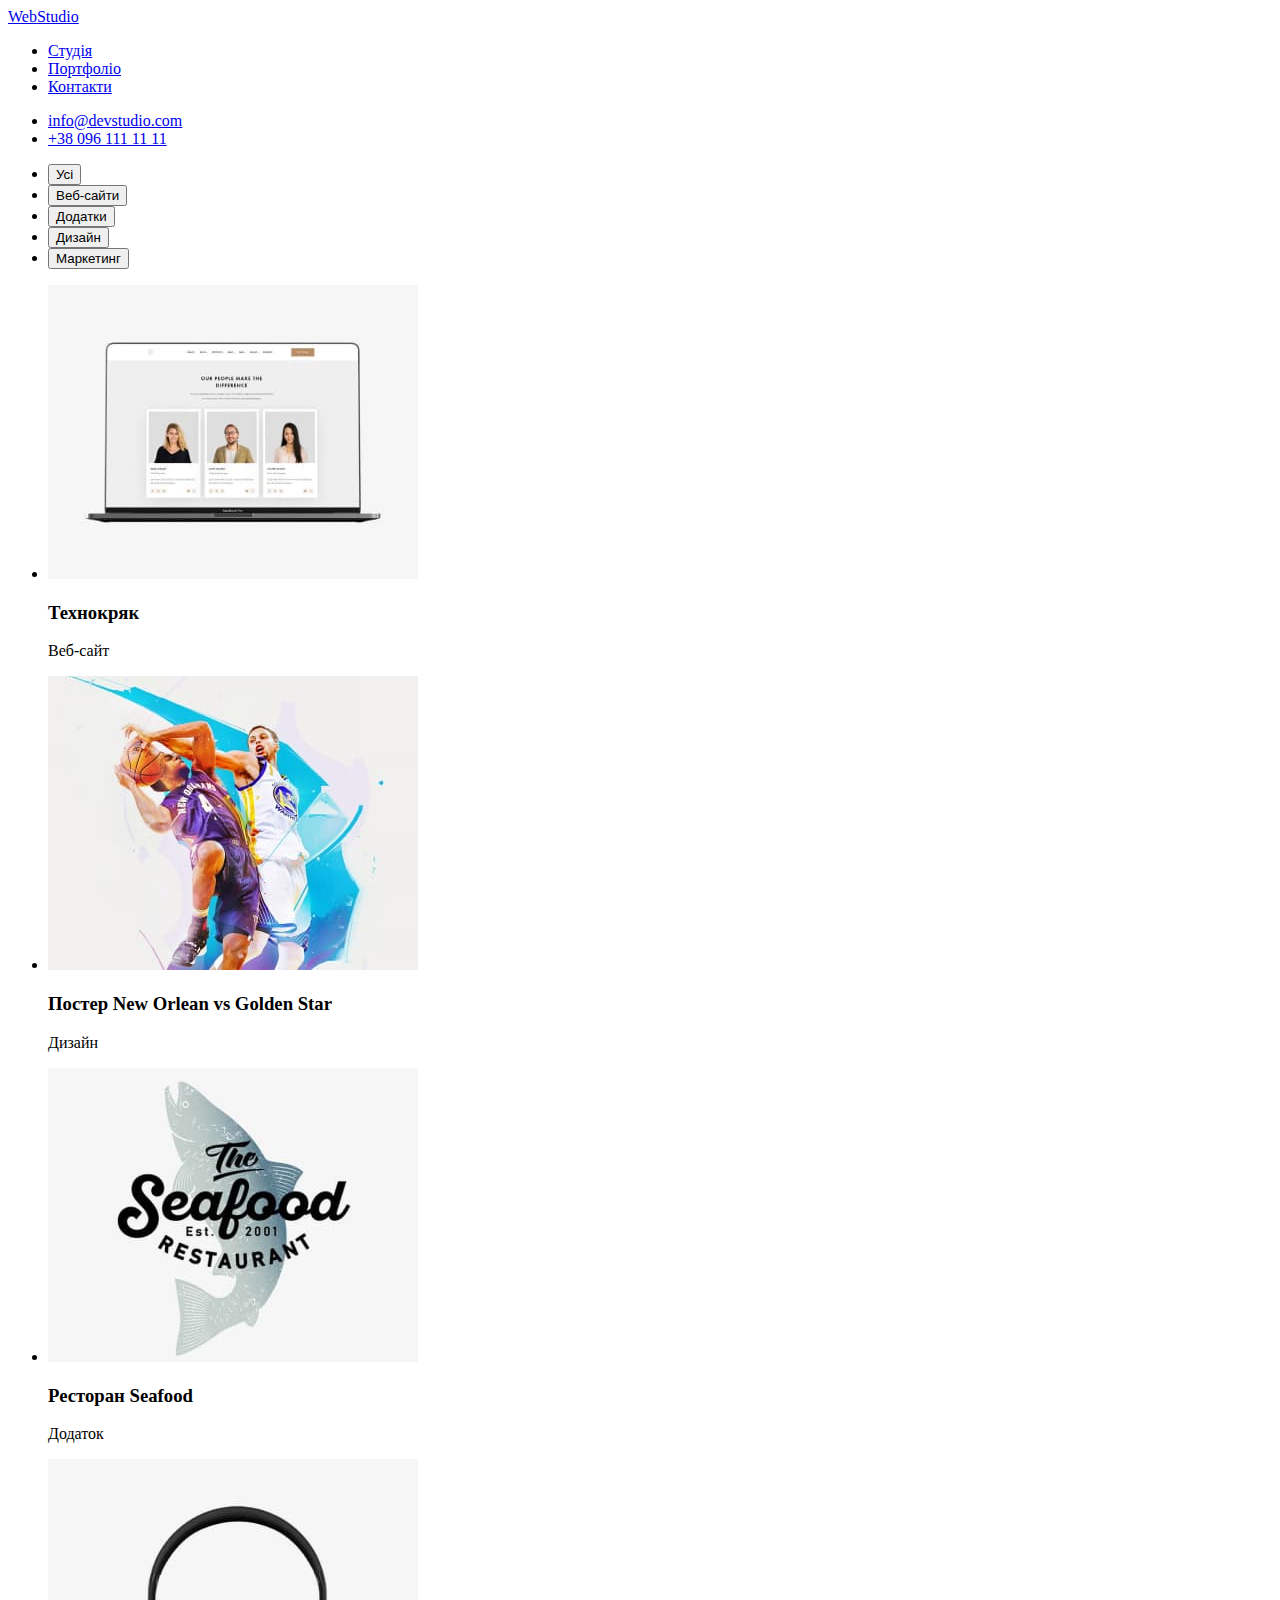
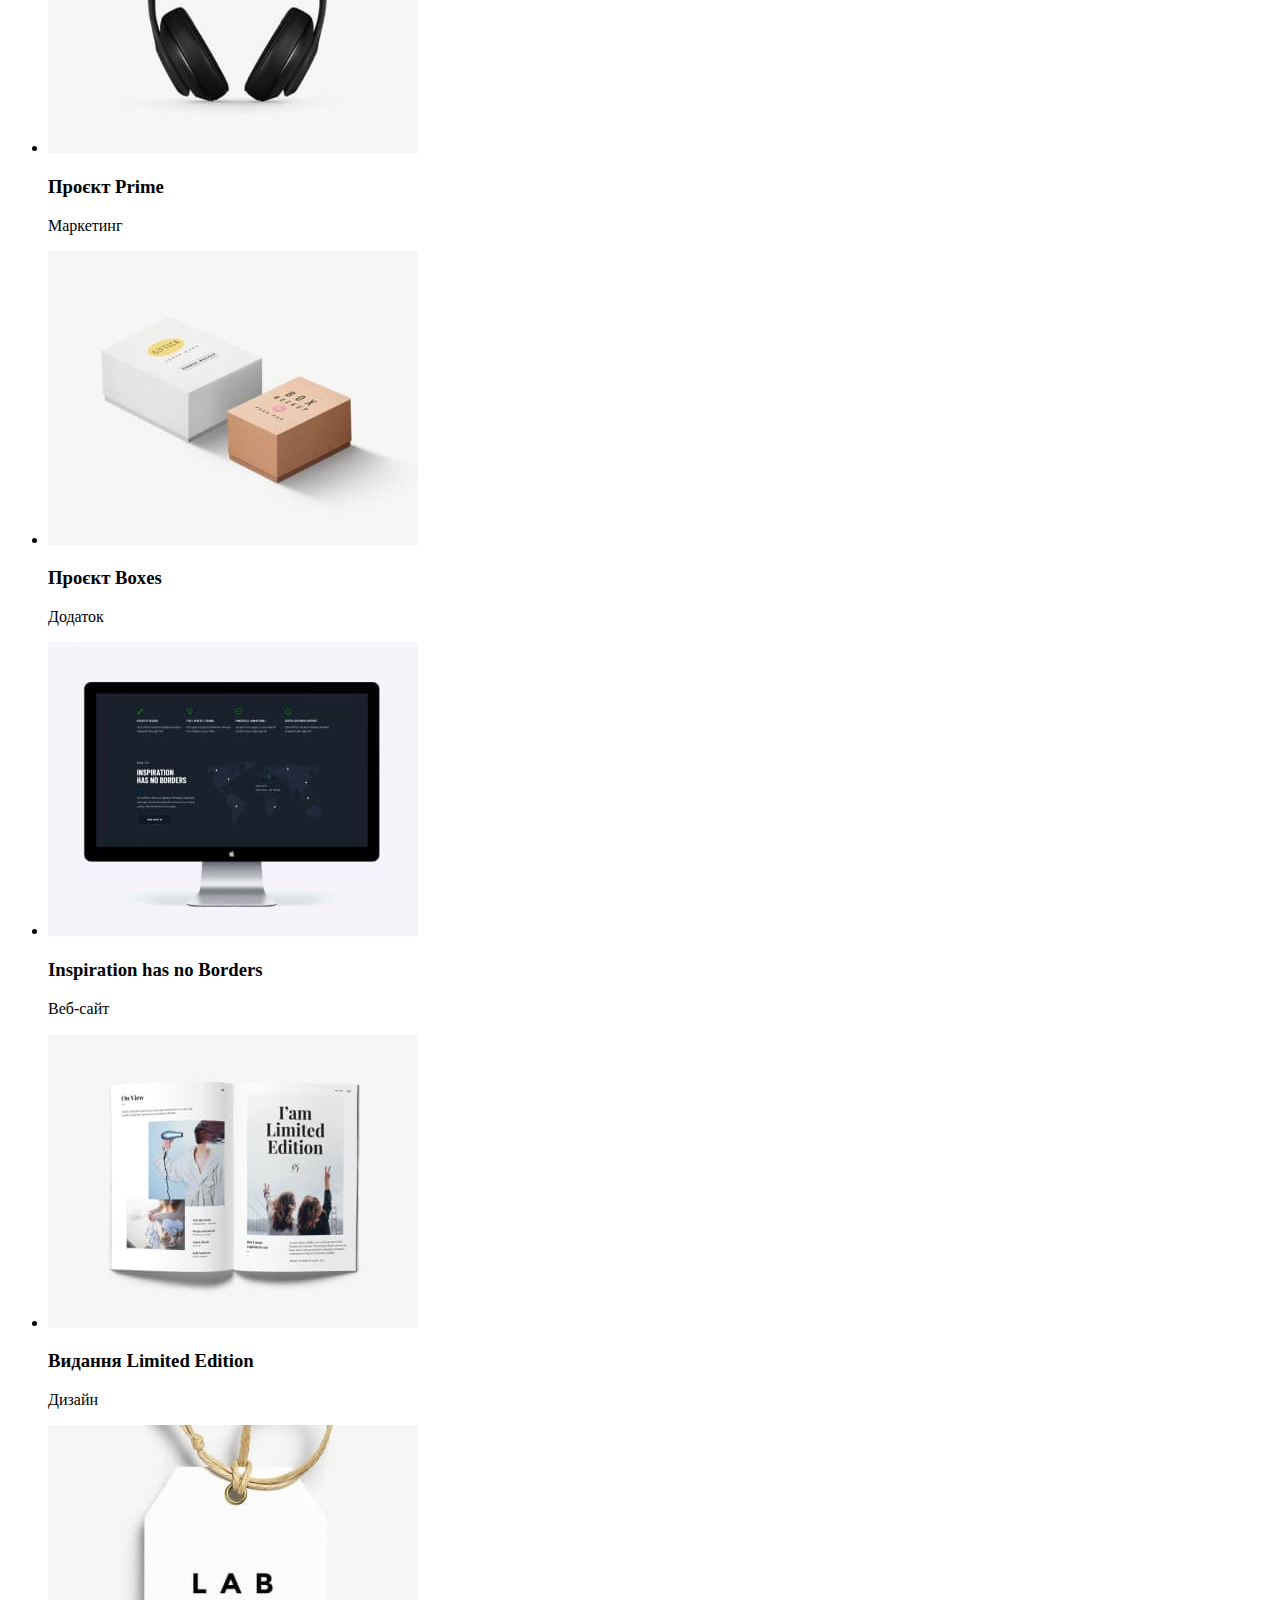
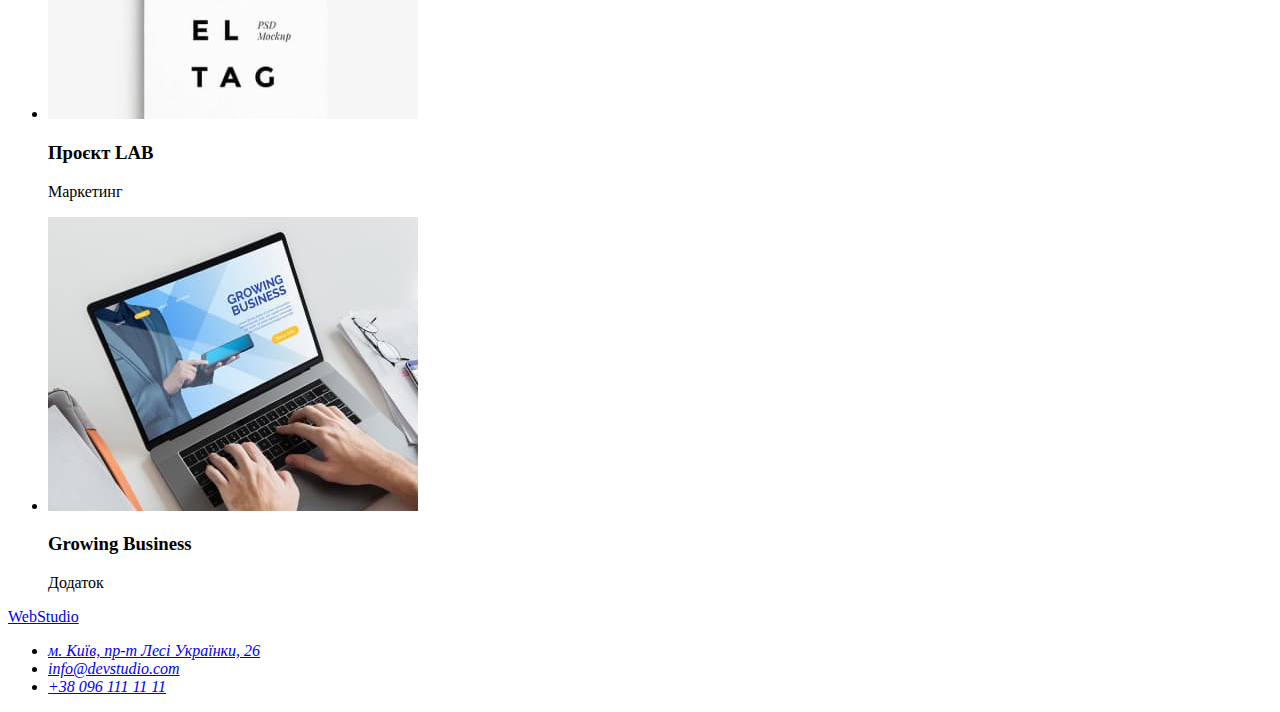
==== portfolio.html @ 660ca2f2 "добавляет фотки" ====
<!DOCTYPE html>
<html lang="uk">

<head>
    <meta charset="UTF-8">
    <meta http-equiv="X-UA-Compatible" content="IE=edge">
    <meta name="viewport" content="width=device-width, initial-scale=1.0">
    <link rel="preconnect" href="https://fonts.googleapis.com">
    <link rel="preconnect" href="https://fonts.gstatic.com" crossorigin>
    <link href="https://fonts.googleapis.com/css2?family=Raleway:wght@700&family=Roboto:wght@400;500;700;900&display=swap"
        rel="stylesheet">
    <link rel="stylesheet" href="./css/styles.css"/>
    <title>Portfolio</title>
</head>

<body>
    <!--header content-->
    <header>
        <!--Menu Nav-->
        <nav><a href="/"><span>Web</span>Studio</a>
            <ul>
                <li><a href="/index.html">Студія</a></li>
                <li><a href="/portfolio.html">Портфоліо</a></li>
                <li><a href="#">Контакти</a></li>
            </ul>
        </nav>
        <!--contacts-->
        <ul>
            <li><a href="mailto:info@devstudio.com">info@devstudio.com</a></li>
            <li><a href="tel:+380961111111">+38 096 111 11 11</a></li>
        </ul>
    </header>
    <!--Main content-->
    <main>
        <section>
         <!-- filters -->
            <ul> 
            <li><button type="button">Усі</button></li>
            <li><button type="button">Веб-сайти</button></li>
            <li><button type="button">Додатки</button></li>
            <li><button type="button">Дизайн</button></li>
            <li><button type="button">Маркетинг</button></li>
            </ul>
            <!-- projects -->
            <ul>
            <li><img src="images/laptop.jpg" alt="ноутбук">
                <h3>Технокряк</h3><p>Веб-сайт</p></li>
            <li><img src="images/basketball.jpg" alt="два гравці у баскетбол">
                <h3>Постер New Orlean vs Golden Star</h3><p>Дизайн</p></li>
            <li><img src="images/seafood.jpg" alt="логотип ресторану">
                <h3>Ресторан Seafood</h3><p>Додаток</p></li>
            <li><img src="images/headphones.jpg" alt="навушники">
                <h3>Проєкт Prime</h3><p>Маркетинг</p></li>
            <li><img src="images/boxes.jpg" alt="коробки">
                <h3>Проєкт Boxes</h3><p>Додаток</p></li>
            <li><img src="images/monitor.jpg" alt="монитор">
                <h3>Inspiration has no Borders</h3><p>Веб-сайт</p></li>
            <li><img src="images/magazine.jpg" alt="журнал">
                <h3>Видання Limited Edition</h3><p>Дизайн</p></li>
            <li><img src="images/label.jpg" alt="бирка">
                <h3>Проєкт LAB</h3><p>Маркетинг</p></li>
            <li><img src="images/growing.jpg" alt="бізнес вебсайт на ноутбуці">
                <h3>Growing Business</h3><p>Додаток</p></li>
            </ul>
        </section>
    </main>
    <!--footer content-->
    <footer>
        <a href="/"><span>Web</span>Studio</a>
        <address>
            <ul>
                <li><a href="https://goo.gl/maps/6mGHrerU6tKRUQ8K8" target="_blank" rel="noopener noreferrer">м. Київ,
                        пр-т Лесі Українки, 26</a></li>
                <li><a href="mailto:info@devstudio.com">info@devstudio.com</a></li>
                <li><a href="tel:+380961111111">+38 096 111 11 11</a></li>
            </ul>
        </address>
    </footer>
    </body>
    
    </html>
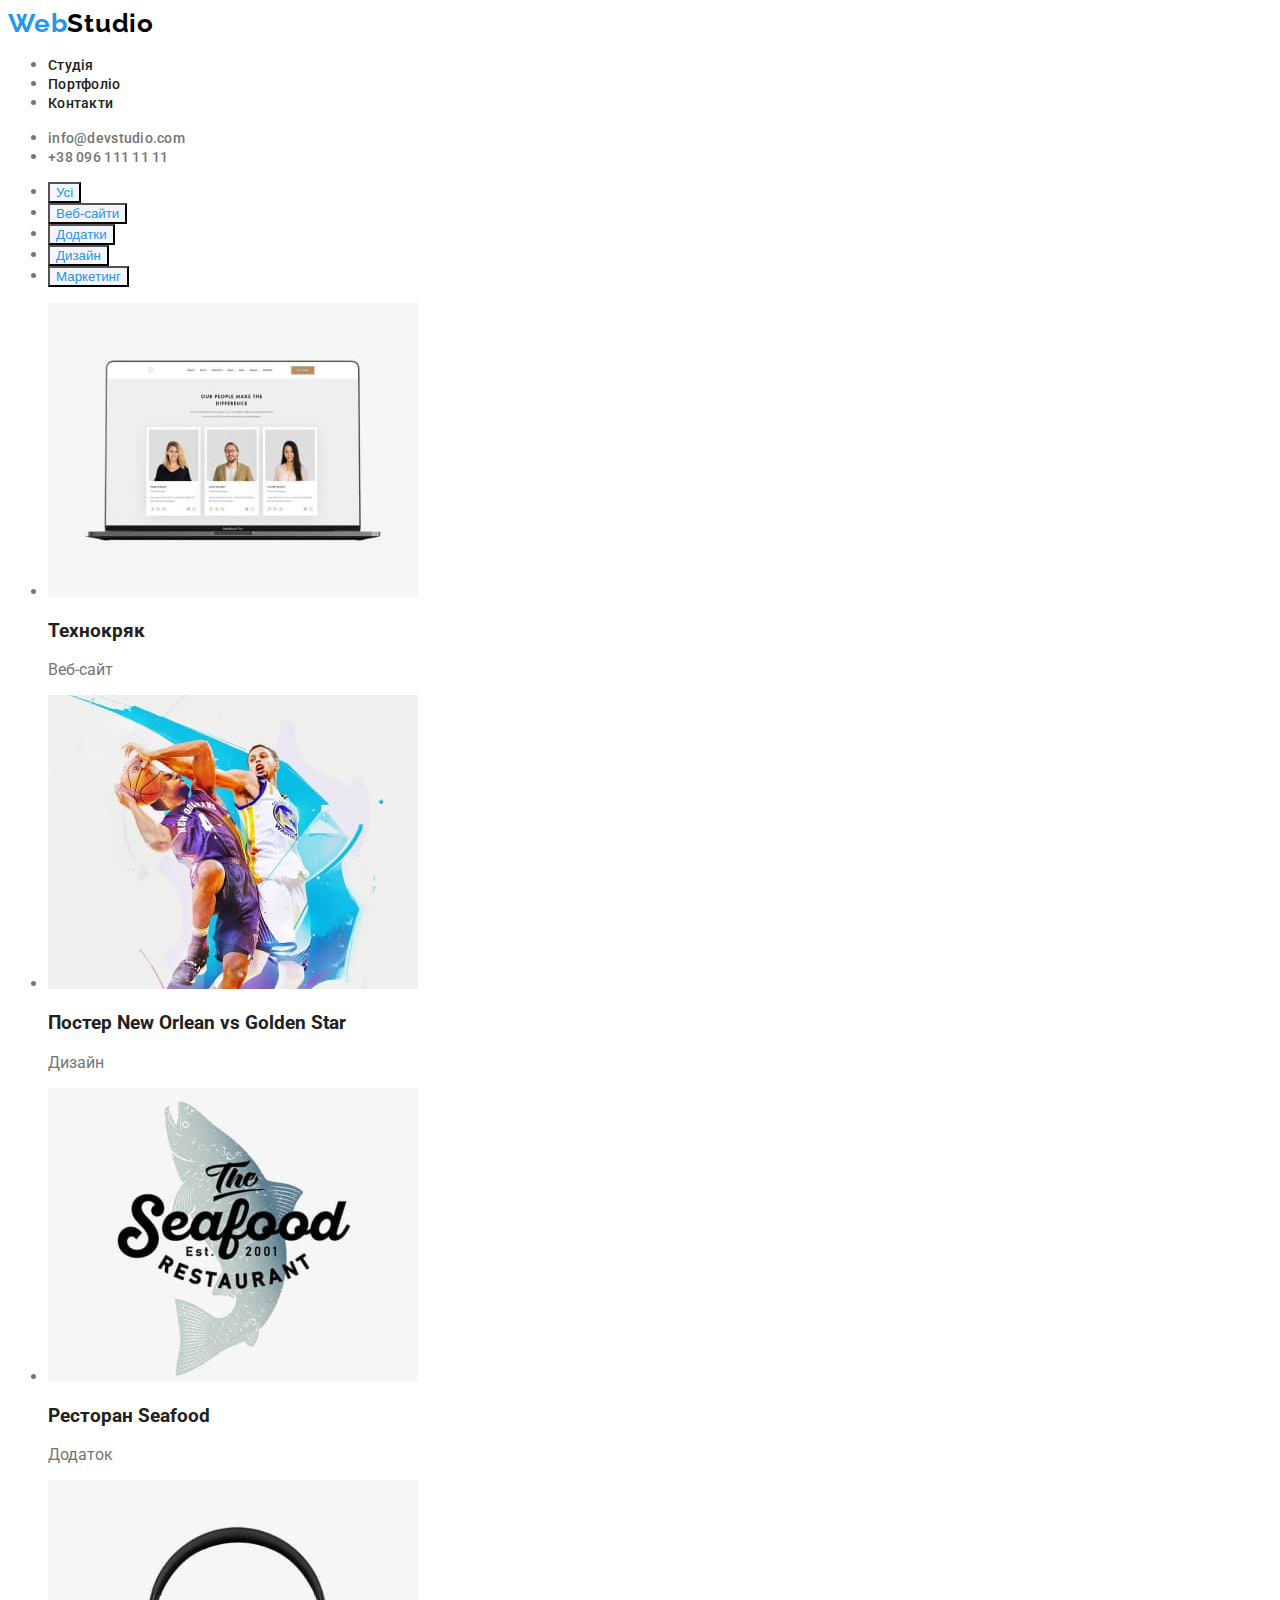
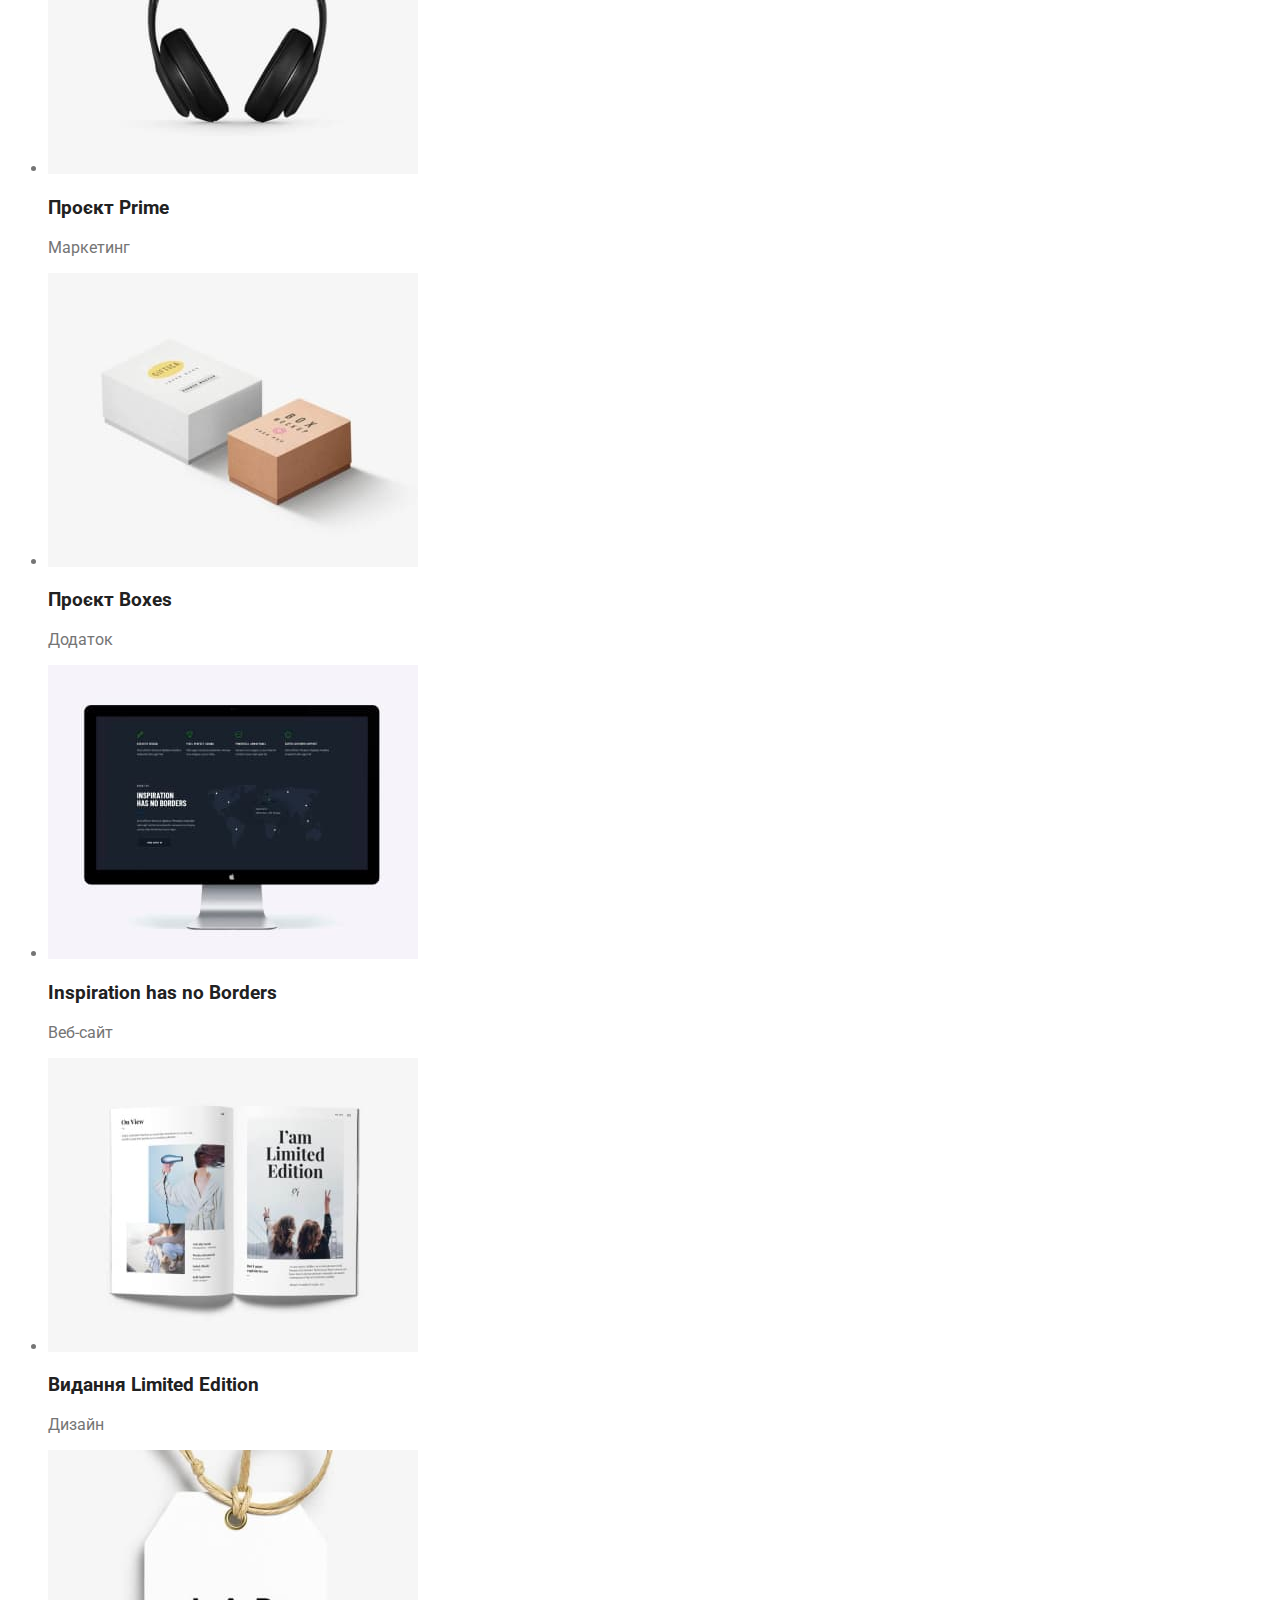
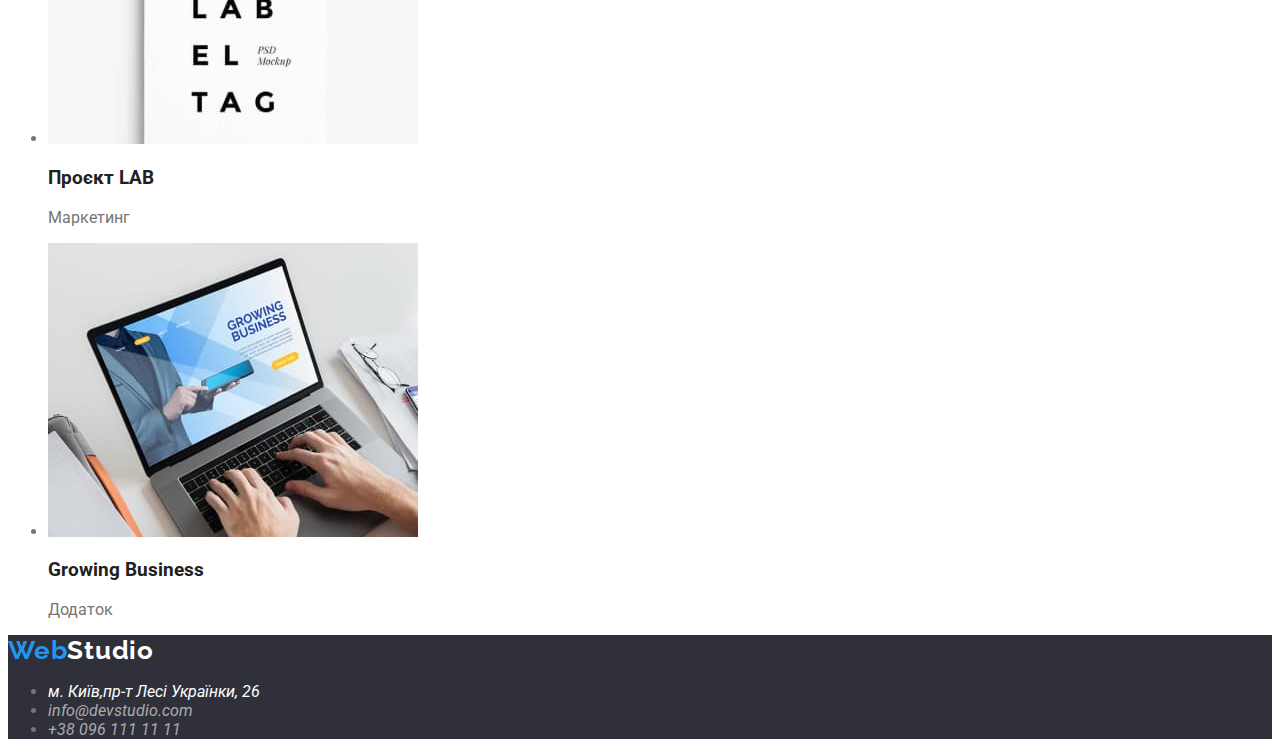
==== commit f00263f8: "дополняет css" ====
--- a/portfolio.html
+++ b/portfolio.html
@@ -5,74 +5,89 @@
     <meta charset="UTF-8">
     <meta http-equiv="X-UA-Compatible" content="IE=edge">
     <meta name="viewport" content="width=device-width, initial-scale=1.0">
+    <title>Portfolio</title>
     <link rel="preconnect" href="https://fonts.googleapis.com">
     <link rel="preconnect" href="https://fonts.gstatic.com" crossorigin>
     <link href="https://fonts.googleapis.com/css2?family=Raleway:wght@700&family=Roboto:wght@400;500;700;900&display=swap"
         rel="stylesheet">
     <link rel="stylesheet" href="./css/styles.css"/>
-    <title>Portfolio</title>
 </head>
 
 <body>
     <!--header content-->
-    <header>
+    <header class="header-content">
         <!--Menu Nav-->
-        <nav><a href="/"><span>Web</span>Studio</a>
-            <ul>
-                <li><a href="/index.html">Студія</a></li>
-                <li><a href="/portfolio.html">Портфоліо</a></li>
-                <li><a href="#">Контакти</a></li>
+        <nav class="header-nav">
+            <a href="/" class="logo link">Web<span class="header-studio">Studio</span></a>
+            <ul class="-header-asite">
+                <li><a href="/index.html" class="header-asite link">Студія</a></li>
+                <li><a href="/portfolio.html" class="header-asite link">Портфоліо</a></li>
+                <li><a href="#" class="header-asite link">Контакти</a></li>
             </ul>
         </nav>
         <!--contacts-->
-        <ul>
-            <li><a href="mailto:info@devstudio.com">info@devstudio.com</a></li>
-            <li><a href="tel:+380961111111">+38 096 111 11 11</a></li>
+        <ul class="header-contacts">
+            <li><a href="mailto:info@devstudio.com" class="header-contact link">info@devstudio.com</a></li>
+            <li><a href="tel:+380961111111" class="header-contact link">+38 096 111 11 11</a></li>
         </ul>
     </header>
-    <!--Main content-->
-    <main>
-        <section>
-         <!-- filters -->
-            <ul> 
-            <li><button type="button">Усі</button></li>
-            <li><button type="button">Веб-сайти</button></li>
-            <li><button type="button">Додатки</button></li>
-            <li><button type="button">Дизайн</button></li>
-            <li><button type="button">Маркетинг</button></li>
-            </ul>
+    
+    <main >
+        <!--Main content-->
+        <section class="main-content">
+            <!-- filters -->
+            <section class="section-button" >
+                <ul class="items-button">
+                  <li><button type="button" class="button primary">Усі</button></li>
+                  <li><button type="button" class="button primary">Веб-сайти</button></li>
+                  <li><button type="button" class="button primary">Додатки</button></li>
+                  <li><button type="button" class="button primary">Дизайн</button></li>
+                  <li><button type="button" class="button primary">Маркетинг</button></li>
+                </ul>
+            </section>        
             <!-- projects -->
-            <ul>
-            <li><img src="images/laptop.jpg" alt="ноутбук">
-                <h3>Технокряк</h3><p>Веб-сайт</p></li>
-            <li><img src="images/basketball.jpg" alt="два гравці у баскетбол">
-                <h3>Постер New Orlean vs Golden Star</h3><p>Дизайн</p></li>
-            <li><img src="images/seafood.jpg" alt="логотип ресторану">
-                <h3>Ресторан Seafood</h3><p>Додаток</p></li>
-            <li><img src="images/headphones.jpg" alt="навушники">
-                <h3>Проєкт Prime</h3><p>Маркетинг</p></li>
-            <li><img src="images/boxes.jpg" alt="коробки">
-                <h3>Проєкт Boxes</h3><p>Додаток</p></li>
-            <li><img src="images/monitor.jpg" alt="монитор">
-                <h3>Inspiration has no Borders</h3><p>Веб-сайт</p></li>
-            <li><img src="images/magazine.jpg" alt="журнал">
-                <h3>Видання Limited Edition</h3><p>Дизайн</p></li>
-            <li><img src="images/label.jpg" alt="бирка">
-                <h3>Проєкт LAB</h3><p>Маркетинг</p></li>
-            <li><img src="images/growing.jpg" alt="бізнес вебсайт на ноутбуці">
-                <h3>Growing Business</h3><p>Додаток</p></li>
+            <ul class="projects-list">
+            <li><img src="images/laptop.jpg" alt="ноутбук" width="370">
+                <h3 class="title">Технокряк</h3>
+                <p>Веб-сайт</p></li>
+            <li><img src="images/basketball.jpg" alt="два гравці у баскетбол" width="370">
+                <h3 class="title">Постер New Orlean vs Golden Star</h3>
+                <p>Дизайн</p></li>
+            <li><img src="images/seafood.jpg" alt="логотип ресторану" width="370">
+                <h3 class="title">Ресторан Seafood</h3>
+                <p>Додаток</p></li>
+            <li><img src="images/headphones.jpg" alt="навушники" width="370">
+                <h3 class="title">Проєкт Prime</h3>
+                <p>Маркетинг</p></li>
+            <li><img src="images/boxes.jpg" alt="коробки" width="370">
+                <h3 class="title">Проєкт Boxes</h3>
+                <p>Додаток</p></li>
+            <li><img src="images/monitor.jpg" alt="монитор" width="370">
+                <h3 class="title">Inspiration has no Borders</h3>
+                <p>Веб-сайт</p></li>
+            <li><img src="images/magazine.jpg" alt="журнал" width="370">
+                <h3 class="title">Видання Limited Edition</h3>
+                <p>Дизайн</p></li>
+            <li><img src="images/label.jpg" alt="бирка" width="370" >
+                <h3 class="title">Проєкт LAB</h3>
+                <p>Маркетинг</p></li>
+            <li><img src="images/growing.jpg" alt="бізнес вебсайт на ноутбуці" width="370">
+                <h3 class="title">Growing Business</h3>
+                <p>Додаток</p>
+            </li>
             </ul>
         </section>
     </main>
     <!--footer content-->
-    <footer>
-        <a href="/"><span>Web</span>Studio</a>
+    <footer class="page-footer">
+        <a href="/" class="logo link">Web<span class="footer-studio">Studio</span></a>
         <address>
-            <ul>
-                <li><a href="https://goo.gl/maps/6mGHrerU6tKRUQ8K8" target="_blank" rel="noopener noreferrer">м. Київ,
-                        пр-т Лесі Українки, 26</a></li>
-                <li><a href="mailto:info@devstudio.com">info@devstudio.com</a></li>
-                <li><a href="tel:+380961111111">+38 096 111 11 11</a></li>
+            <ul class="footer-contacts">
+                <li><a href="https://goo.gl/maps/6mGHrerU6tKRUQ8K8" target="_blank" rel="noopener noreferrer"
+                        class="footer-content link">
+                        м. Київ,пр-т Лесі Українки, 26</a></li>
+                <li><a href="mailto:info@devstudio.com" class="footer-contact link">info@devstudio.com</a></li>
+                <li><a href="tel:+380961111111" class="footer-contact link">+38 096 111 11 11</a></li>
             </ul>
         </address>
     </footer>
--- a/css/styles.css
+++ b/css/styles.css
@@ -0,0 +1,86 @@
+:root{--primary-background-color:#FFFFFF ;
+    --content-background-color: #2F303A;
+    --team-background-color:#F5F4FA;
+    --primary-text-color:#757575;
+    --logo-color:#2196F3;
+    --header-logo-color:#000000;
+    --title-text-color: #212121;
+    --acent-color:#2196F3;
+    --hero-headline-color:#ffffff;
+    --footer-contact:rgba(255, 255, 255, 0.6);
+    --content-background-color:#2F303A;
+}
+body{font-family: 'Roboto','Raleway', sans-serif;
+ background:var(--primary-background-color) ;color: var(--primary-text-color); }
+/* header */
+.link{text-decoration: none;}
+.header-content{background: var(--primary-background-color);}
+/* ul{list-style: none;} */
+/* logo */
+.logo{font-family: 'Raleway';
+    
+    font-weight: 700;
+    font-size: 26px;
+    line-height: 31px;
+    letter-spacing: 0.03em; color:var(--logo-color);}
+.header-studio{color:var(--header-logo-color);}
+/* menu nav */
+.header-asite{
+font-weight: 500;
+font-size: 14px;
+line-height: 16px;
+letter-spacing: 0.02em; color: var(--title-text-color) ;} 
+.header-asite:hover,.asite-link:focus {color:var(--acent-color);}
+
+/* header contacts */
+.header-contact {
+    font-weight: 500;
+    font-size: 14px;
+    line-height: 16px;
+    letter-spacing: 0.02em; color: var(--primary-text-color);}
+.header-contact:hover,.header-contact:focus{color:var(--acent-color);}
+/* hero content */
+.hero-content{ 
+    background: var(--content-background-color);}
+.hero-headline{
+    color:var(--hero-headline-color) ;}
+.hero-button{cursor: pointer;}
+/* main content */
+.peculiarities{--peculiarities-color:rgba(0, 0, 0, 0);
+     color:var(--peculiarities-color);}
+.section-items .title{
+    font-weight: 700;
+    font-size: 14px;
+    line-height: 16px; color:var(--title-text-color);}
+/* work */
+.section-headline{
+    font-weight: 700;
+    font-size: 36px;
+    line-height: 42px;
+    color:var(--title-text-color);}
+/* team */
+.section-team{background: var(--team-background-color);}
+.section-team .title{color: var(--title-text-color);}
+
+/* footer */
+.page-footer{background: var(--content-background-color);}
+.footer-studio{color: var(--hero-headline-color);}
+
+.footer-content{color: var(--hero-headline-color);}
+.footer-content:hover,
+.footer-content:focus{color: var(--acent-color);}
+
+.footer-contact{color: var(--footer-contact);}
+.footer-contact:hover,
+.footer-contact:focus {color: var(--acent-color);}
+/* projects */
+.projects-list .title{color: var(--title-text-color);}
+
+/* button */
+.button{}
+
+.button.primary{background:var(--team-background-color);
+color: var(--acent-color);}
+
+.button.secondary{background: var(--acent-color);
+color: var(--hero-headline-color);}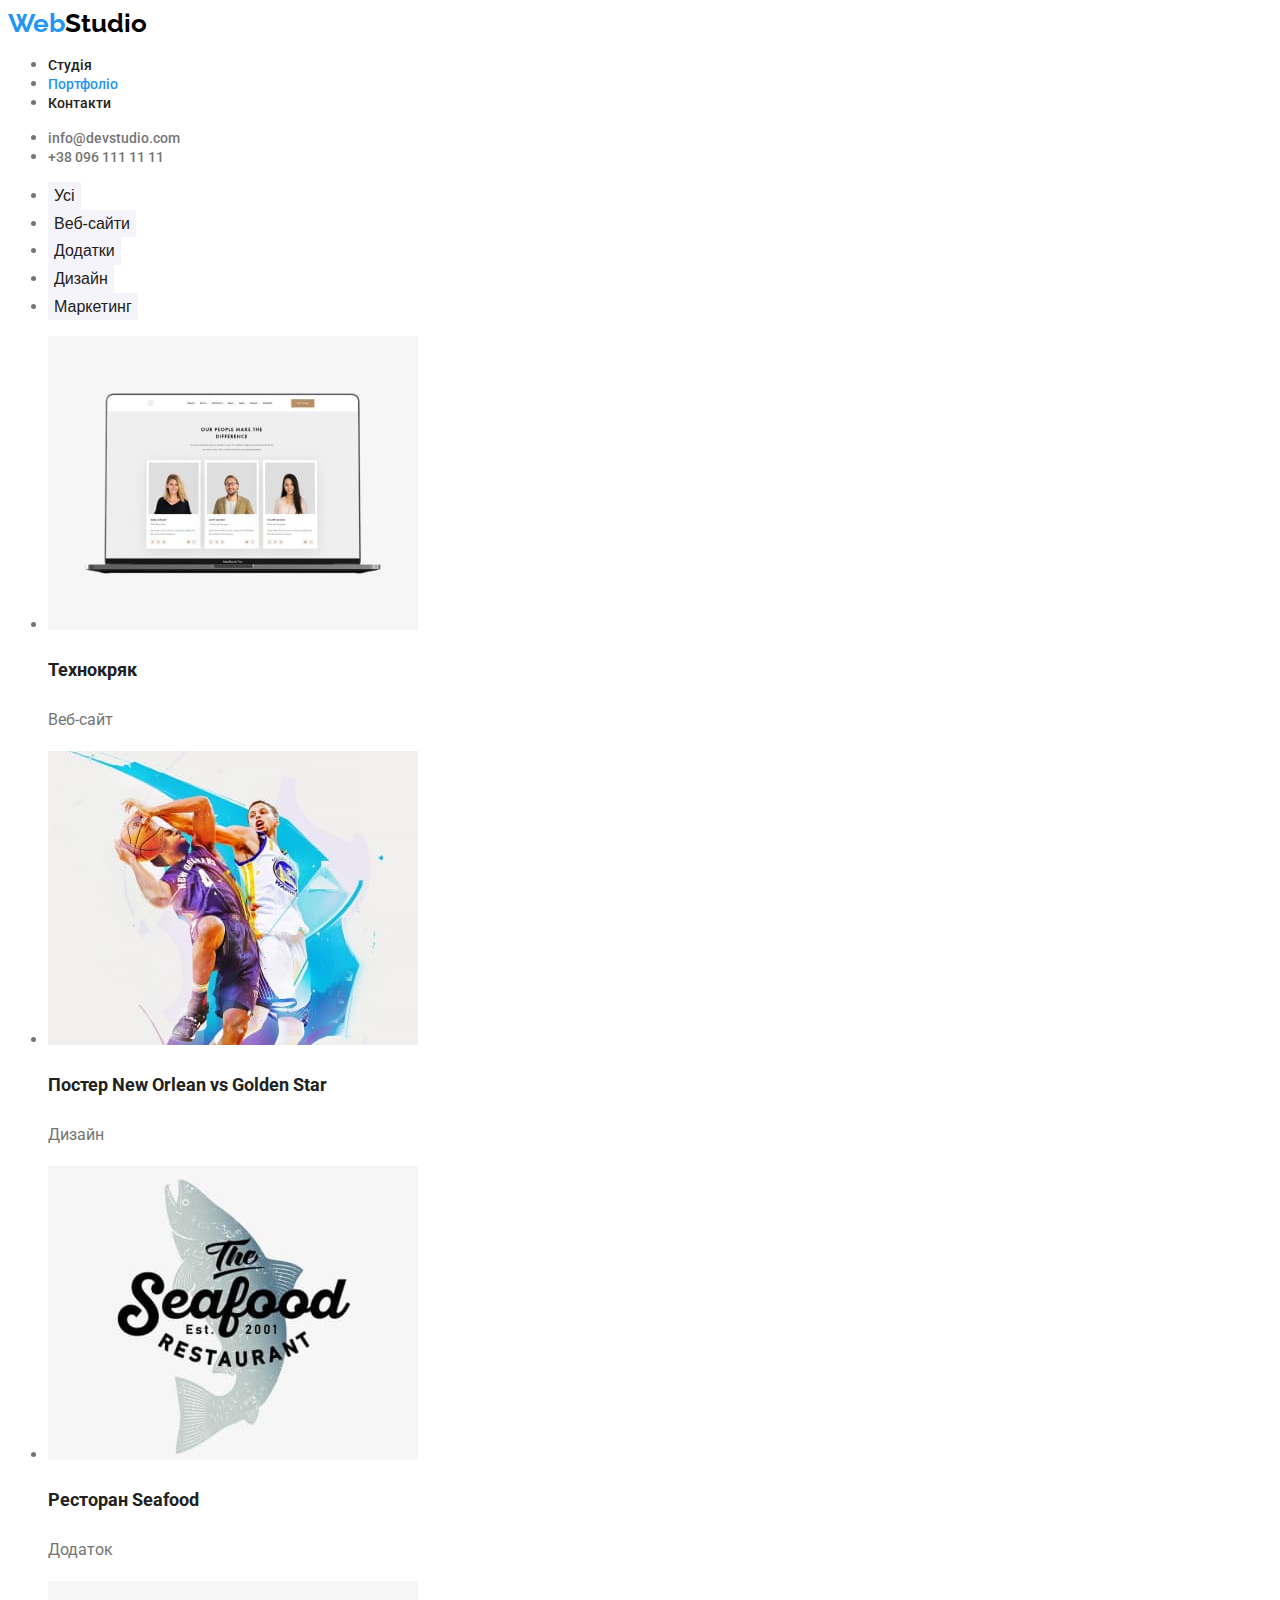
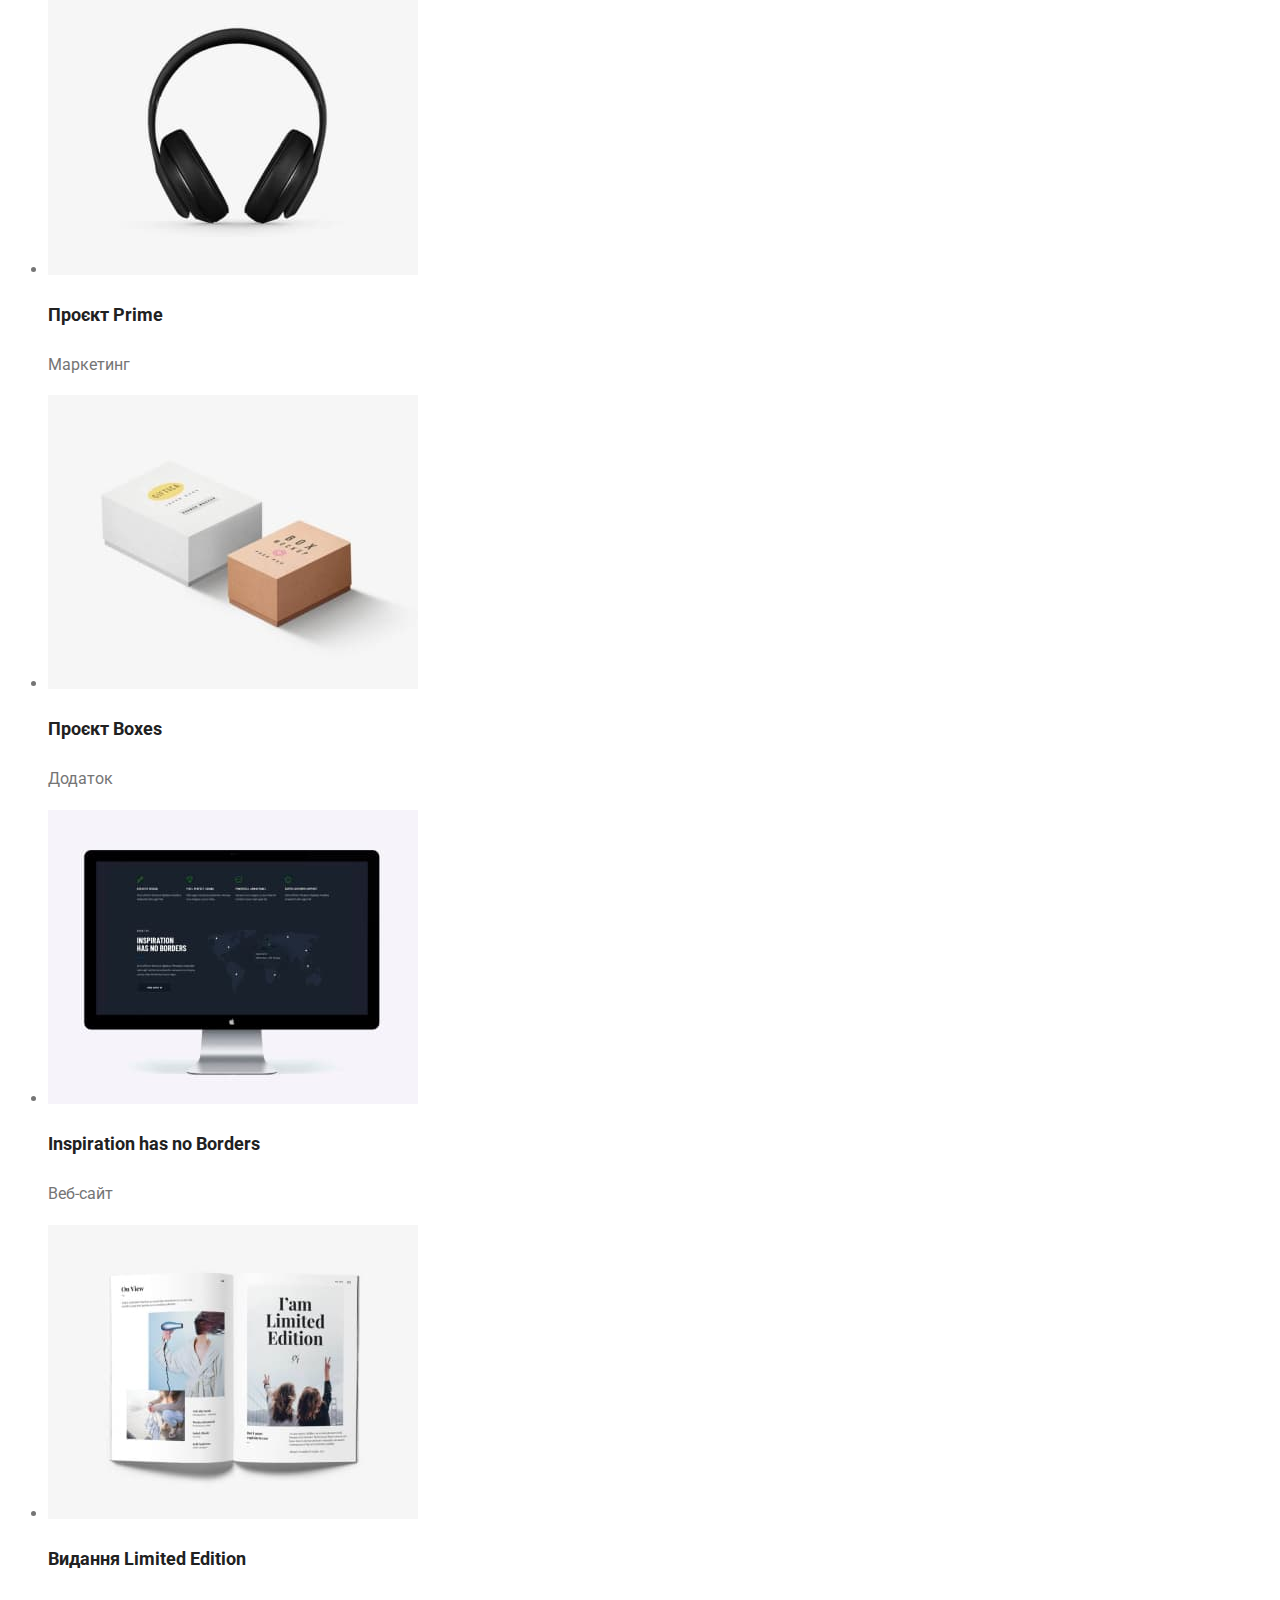
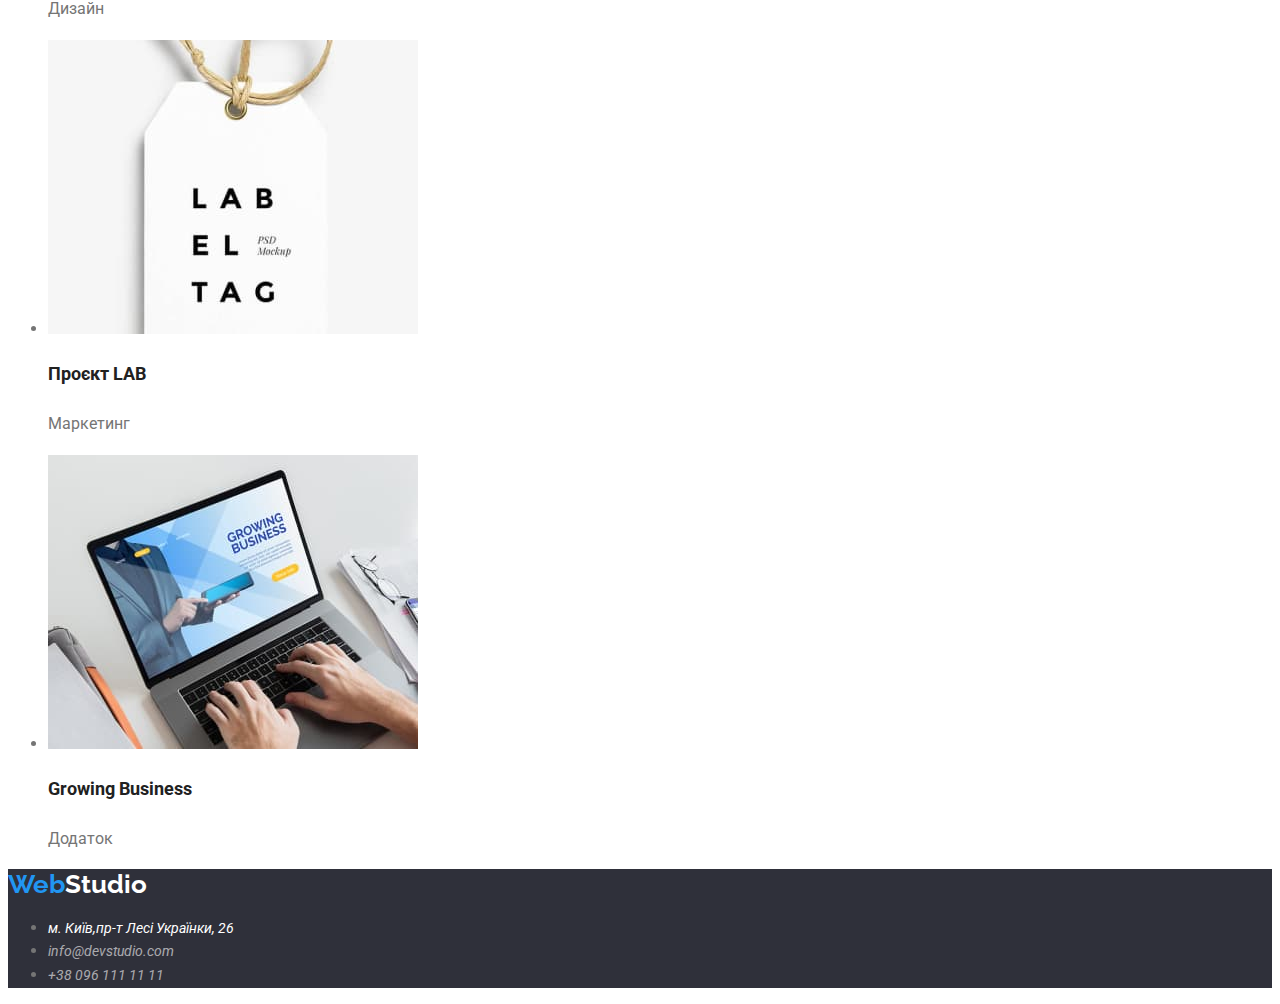
==== commit 1dc239cf: "добавил стили шрифта" ====
--- a/portfolio.html
+++ b/portfolio.html
@@ -16,14 +16,14 @@
 <body>
     <!--header content-->
     <header class="header-content">
-        <!--Menu Nav-->
         <nav class="header-nav">
             <a href="/" class="logo link">Web<span class="header-studio">Studio</span></a>
-            <ul class="-header-asite">
-                <li><a href="/index.html" class="header-asite link">Студія</a></li>
-                <li><a href="/portfolio.html" class="header-asite link">Портфоліо</a></li>
-                <li><a href="#" class="header-asite link">Контакти</a></li>
-            </ul>
+        <!--Menu Nav-->
+        <ul class="header-items">
+            <li><a href="/index.html" class="header-item  link">Студія</a></li>
+            <li><a href="/portfolio.html" class="header-item  link current">Портфоліо</a></li>
+            <li><a href="#" class="header-item  link">Контакти</a></li>
+        </ul>
         </nav>
         <!--contacts-->
         <ul class="header-contacts">
@@ -31,49 +31,48 @@
             <li><a href="tel:+380961111111" class="header-contact link">+38 096 111 11 11</a></li>
         </ul>
     </header>
-    
+    <!--Main content-->
     <main >
-        <!--Main content-->
         <section class="main-content">
             <!-- filters -->
-            <section class="section-button" >
-                <ul class="items-button">
-                  <li><button type="button" class="button primary">Усі</button></li>
-                  <li><button type="button" class="button primary">Веб-сайти</button></li>
-                  <li><button type="button" class="button primary">Додатки</button></li>
-                  <li><button type="button" class="button primary">Дизайн</button></li>
-                  <li><button type="button" class="button primary">Маркетинг</button></li>
+            <section class="section-buttons" >
+                <ul class="items-buttons">
+                  <li><button type="button" class="button secondary">Усі</button></li>
+                  <li><button type="button" class="button secondary">Веб-сайти</button></li>
+                  <li><button type="button" class="button secondary">Додатки</button></li>
+                  <li><button type="button" class="button secondary">Дизайн</button></li>
+                  <li><button type="button" class="button secondary">Маркетинг</button></li>
                 </ul>
             </section>        
             <!-- projects -->
             <ul class="projects-list">
             <li><img src="images/laptop.jpg" alt="ноутбук" width="370">
                 <h3 class="title">Технокряк</h3>
-                <p>Веб-сайт</p></li>
+                <p class="text">Веб-сайт</p></li>
             <li><img src="images/basketball.jpg" alt="два гравці у баскетбол" width="370">
                 <h3 class="title">Постер New Orlean vs Golden Star</h3>
-                <p>Дизайн</p></li>
+                <p class="text">Дизайн</p></li>
             <li><img src="images/seafood.jpg" alt="логотип ресторану" width="370">
                 <h3 class="title">Ресторан Seafood</h3>
-                <p>Додаток</p></li>
+                <p class="text">Додаток</p></li>
             <li><img src="images/headphones.jpg" alt="навушники" width="370">
                 <h3 class="title">Проєкт Prime</h3>
-                <p>Маркетинг</p></li>
+                <p class="text">Маркетинг</p></li>
             <li><img src="images/boxes.jpg" alt="коробки" width="370">
                 <h3 class="title">Проєкт Boxes</h3>
-                <p>Додаток</p></li>
+                <p class="text">Додаток</p></li>
             <li><img src="images/monitor.jpg" alt="монитор" width="370">
                 <h3 class="title">Inspiration has no Borders</h3>
-                <p>Веб-сайт</p></li>
+                <p class="text">Веб-сайт</p></li>
             <li><img src="images/magazine.jpg" alt="журнал" width="370">
                 <h3 class="title">Видання Limited Edition</h3>
-                <p>Дизайн</p></li>
+                <p class="text">Дизайн</p></li>
             <li><img src="images/label.jpg" alt="бирка" width="370" >
                 <h3 class="title">Проєкт LAB</h3>
-                <p>Маркетинг</p></li>
+                <p class="text">Маркетинг</p></li>
             <li><img src="images/growing.jpg" alt="бізнес вебсайт на ноутбуці" width="370">
                 <h3 class="title">Growing Business</h3>
-                <p>Додаток</p>
+                <p class="text">Додаток</p>
             </li>
             </ul>
         </section>
--- a/css/styles.css
+++ b/css/styles.css
@@ -12,75 +12,111 @@
 }
 body{font-family: 'Roboto','Raleway', sans-serif;
  background:var(--primary-background-color) ;color: var(--primary-text-color); }
-/* header */
+ /* ul {list-style: none;} */
+    
+ /* header */
 .link{text-decoration: none;}
 .header-content{background: var(--primary-background-color);}
-/* ul{list-style: none;} */
 /* logo */
 .logo{font-family: 'Raleway';
-    
     font-weight: 700;
     font-size: 26px;
-    line-height: 31px;
-    letter-spacing: 0.03em; color:var(--logo-color);}
+    line-height: 1.2;
+    color:var(--logo-color);}
 .header-studio{color:var(--header-logo-color);}
 /* menu nav */
-.header-asite{
+.header-item{
 font-weight: 500;
 font-size: 14px;
-line-height: 16px;
-letter-spacing: 0.02em; color: var(--title-text-color) ;} 
-.header-asite:hover,.asite-link:focus {color:var(--acent-color);}
-
+line-height: 1.14;
+color: var(--title-text-color) ;} 
+.header-item:hover,.header-item:focus {color:var(--acent-color);}
+.header-items .current{color: var(--acent-color);} 
 /* header contacts */
-.header-contact {
+.header-contact{color: var(--primary-text-color);
     font-weight: 500;
     font-size: 14px;
-    line-height: 16px;
-    letter-spacing: 0.02em; color: var(--primary-text-color);}
+    line-height: 1.14;}
 .header-contact:hover,.header-contact:focus{color:var(--acent-color);}
+
 /* hero content */
-.hero-content{ 
-    background: var(--content-background-color);}
-.hero-headline{
-    color:var(--hero-headline-color) ;}
-.hero-button{cursor: pointer;}
-/* main content */
-.peculiarities{--peculiarities-color:rgba(0, 0, 0, 0);
-     color:var(--peculiarities-color);}
+.hero-content{ background: var(--content-background-color);}
+.hero-headline{font-weight: 900;
+    font-size: 44px;
+    line-height: 1.36;
+    color: var(--hero-headline-color) ;}
+
+/* button */
+.button{cursor: pointer; border:0 ;}
+.hero-content .button{font-weight: 700;
+    font-size: 16px;
+    line-height: 1.8;}
+.button.primary {
+    background: var(--acent-color);
+    color: var(--hero-headline-color);}
+ .button.primary:focus,.button.primary:hover{color: var(--title-text-color);
+    background: var(--team-background-color);} 
+/* peculiarities */
+.peculiarities{visibility: hidden;}
 .section-items .title{
     font-weight: 700;
     font-size: 14px;
-    line-height: 16px; color:var(--title-text-color);}
+    line-height: 1.14; 
+    color:var(--title-text-color);}
+.section-items .text{
+    font-size: 14px;
+    line-height: 1.7;}
 /* work */
 .section-headline{
     font-weight: 700;
     font-size: 36px;
-    line-height: 42px;
+    line-height: 1.16;
     color:var(--title-text-color);}
 /* team */
 .section-team{background: var(--team-background-color);}
-.section-team .title{color: var(--title-text-color);}
+.section-team .title{color: var(--title-text-color);
+    font-weight: 500;
+    font-size: 16px;
+    line-height: 1.18;}
+.team-items .text{
+    font-size: 16px;
+    line-height: 1.18;}
 
 /* footer */
 .page-footer{background: var(--content-background-color);}
 .footer-studio{color: var(--hero-headline-color);}
 
-.footer-content{color: var(--hero-headline-color);}
+.footer-content{color: var(--hero-headline-color);
+    font-size: 14px;
+    line-height: 1.7;}
 .footer-content:hover,
 .footer-content:focus{color: var(--acent-color);}
 
-.footer-contact{color: var(--footer-contact);}
+.footer-contact{color: var(--footer-contact);
+    font-size: 14px;
+    line-height: 1.7;}
 .footer-contact:hover,
 .footer-contact:focus {color: var(--acent-color);}
+
+/* portfolio */
+
+/* buttons */
+.items-buttons .button{
+    font-weight: 500;
+    font-size: 16px;
+    line-height: 1.6;}
+.button.secondary {
+    background: var(--team-background-color);
+    color: var(--title-text-color);}
+.button.secondary:hover,
+.button.secondary:focus{background: var(--acent-color);
+    color: var(--hero-headline-color);}
 /* projects */
-.projects-list .title{color: var(--title-text-color);}
+.projects-list .title{color: var(--title-text-color);
+font-weight: 700;
+font-size: 18px;
+line-height: 2;}
 
-/* button */
-.button{}
-
-.button.primary{background:var(--team-background-color);
-color: var(--acent-color);}
-
-.button.secondary{background: var(--acent-color);
-color: var(--hero-headline-color);}+.projects-list .text{
+font-size: 16px;
+line-height: 1.8;}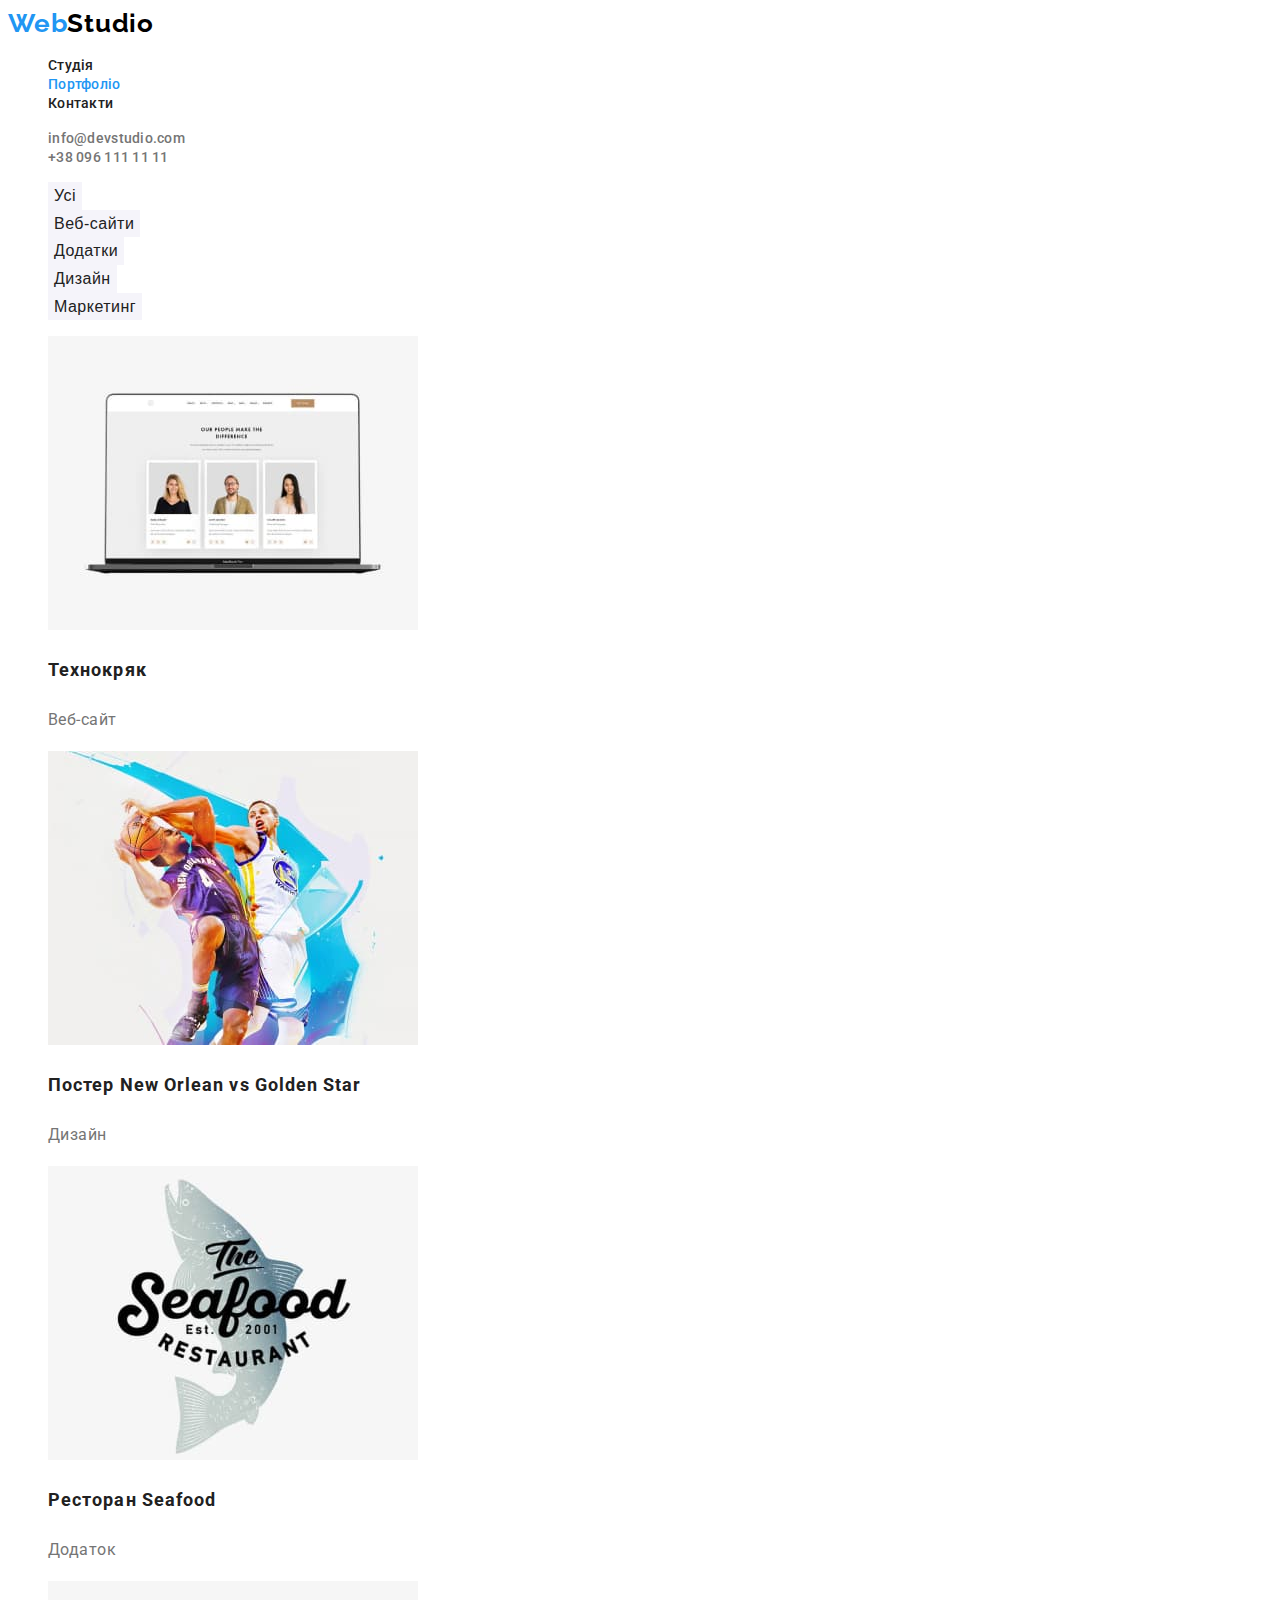
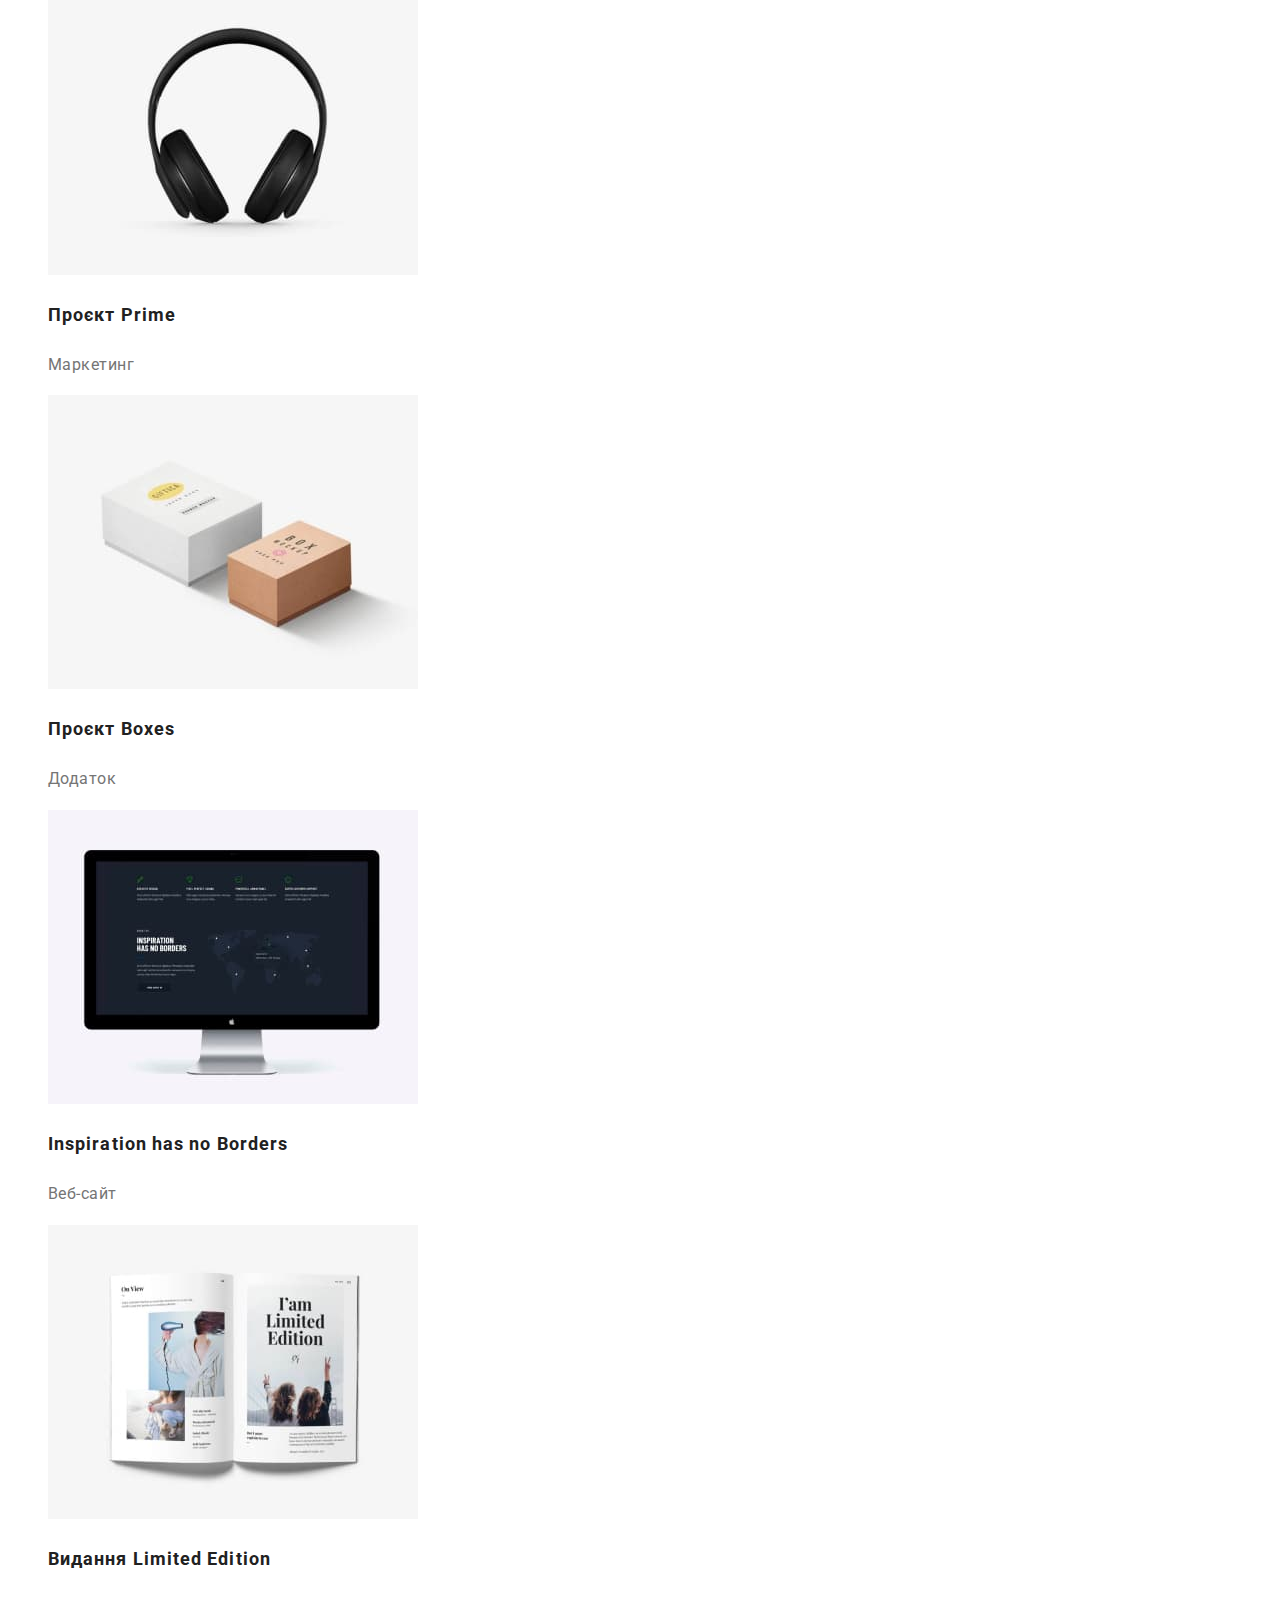
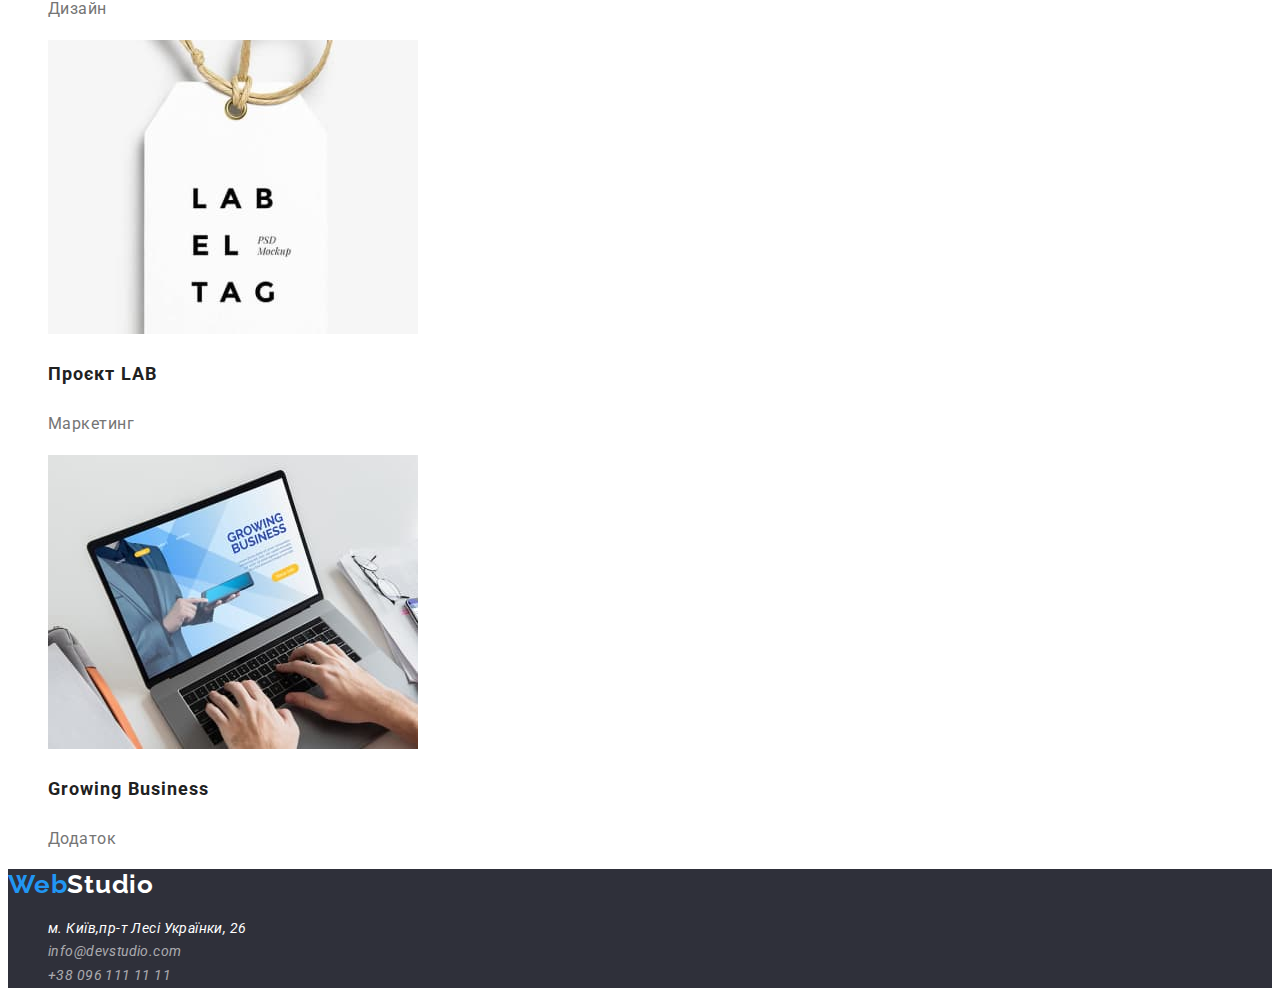
==== commit 57670711: "добавил текстовые элементы" ====
--- a/portfolio.html
+++ b/portfolio.html
@@ -17,36 +17,34 @@
     <!--header content-->
     <header class="header-content">
         <nav class="header-nav">
-            <a href="/" class="logo link">Web<span class="header-studio">Studio</span></a>
+            <a href="/" class="logo ">Web<span class="header-studio">Studio</span></a>
         <!--Menu Nav-->
-        <ul class="header-items">
-            <li><a href="/index.html" class="header-item  link">Студія</a></li>
-            <li><a href="/portfolio.html" class="header-item  link current">Портфоліо</a></li>
-            <li><a href="#" class="header-item  link">Контакти</a></li>
+        <ul class="header-items list">
+            <li><a href="/index.html" class="header-item">Студія</a></li>
+            <li><a href="/portfolio.html" class="header-item current">Портфоліо</a></li>
+            <li><a href="#" class="header-item  ">Контакти</a></li>
         </ul>
         </nav>
         <!--contacts-->
-        <ul class="header-contacts">
-            <li><a href="mailto:info@devstudio.com" class="header-contact link">info@devstudio.com</a></li>
-            <li><a href="tel:+380961111111" class="header-contact link">+38 096 111 11 11</a></li>
+        <ul class="header-contacts list">
+            <li><a href="mailto:info@devstudio.com" class="header-contact ">info@devstudio.com</a></li>
+            <li><a href="tel:+380961111111" class="header-contact ">+38 096 111 11 11</a></li>
         </ul>
     </header>
     <!--Main content-->
     <main >
-        <section class="main-content">
+        <section class="section">
             <!-- filters -->
-            <section class="section-buttons" >
-                <ul class="items-buttons">
+                <ul class="items-buttons list">
                   <li><button type="button" class="button secondary">Усі</button></li>
                   <li><button type="button" class="button secondary">Веб-сайти</button></li>
                   <li><button type="button" class="button secondary">Додатки</button></li>
                   <li><button type="button" class="button secondary">Дизайн</button></li>
                   <li><button type="button" class="button secondary">Маркетинг</button></li>
                 </ul>
-            </section>        
             <!-- projects -->
-            <ul class="projects-list">
-            <li><img src="images/laptop.jpg" alt="ноутбук" width="370">
+            <ul class="projects list">
+            <li> <img src="images/laptop.jpg" alt="ноутбук" width="370">
                 <h3 class="title">Технокряк</h3>
                 <p class="text">Веб-сайт</p></li>
             <li><img src="images/basketball.jpg" alt="два гравці у баскетбол" width="370">
@@ -79,17 +77,18 @@
     </main>
     <!--footer content-->
     <footer class="page-footer">
-        <a href="/" class="logo link">Web<span class="footer-studio">Studio</span></a>
+        <a href="/" class="logo">Web<span class="footer-studio">Studio</span></a>
         <address>
-            <ul class="footer-contacts">
-                <li><a href="https://goo.gl/maps/6mGHrerU6tKRUQ8K8" target="_blank" rel="noopener noreferrer"
-                        class="footer-content link">
-                        м. Київ,пр-т Лесі Українки, 26</a></li>
-                <li><a href="mailto:info@devstudio.com" class="footer-contact link">info@devstudio.com</a></li>
-                <li><a href="tel:+380961111111" class="footer-contact link">+38 096 111 11 11</a></li>
+            <ul class="footer-contacts list">
+                <li><a href="https://goo.gl/maps/6mGHrerU6tKRUQ8K8" target="_blank" 
+                    rel="noopener noreferrer"
+                    class="footer-contact address ">
+                    м. Київ,пр-т Лесі Українки, 26</a></li>
+                <li><a href="mailto:info@devstudio.com" class="footer-contact">info@devstudio.com</a></li>
+                <li><a href="tel:+380961111111" class="footer-contact">+38 096 111 11 11</a></li>
             </ul>
         </address>
     </footer>
     </body>
     
-    </html>+</html>--- a/css/styles.css
+++ b/css/styles.css
@@ -10,91 +10,121 @@
     --footer-contact:rgba(255, 255, 255, 0.6);
     --content-background-color:#2F303A;
 }
-body{font-family: 'Roboto','Raleway', sans-serif;
- background:var(--primary-background-color) ;color: var(--primary-text-color); }
- /* ul {list-style: none;} */
-    
+body{font-family: 'Roboto', sans-serif;
+ background:var(--primary-background-color);
+ color: var(--primary-text-color); }
+
  /* header */
-.link{text-decoration: none;}
+.list{ list-style: none;}
 .header-content{background: var(--primary-background-color);}
 /* logo */
-.logo{font-family: 'Raleway';
+.logo{
+    font-family: 'Raleway';
     font-weight: 700;
     font-size: 26px;
     line-height: 1.2;
+    letter-spacing: 0.03em;
+    text-decoration: none;
     color:var(--logo-color);}
 .header-studio{color:var(--header-logo-color);}
 /* menu nav */
 .header-item{
-font-weight: 500;
-font-size: 14px;
-line-height: 1.14;
-color: var(--title-text-color) ;} 
-.header-item:hover,.header-item:focus {color:var(--acent-color);}
-.header-items .current{color: var(--acent-color);} 
-/* header contacts */
-.header-contact{color: var(--primary-text-color);
     font-weight: 500;
     font-size: 14px;
-    line-height: 1.14;}
-.header-contact:hover,.header-contact:focus{color:var(--acent-color);}
+    line-height: 1.14;
+    letter-spacing: 0.02em;
+    text-decoration: none;
+    color: var(--title-text-color) ;} 
+.header-item:hover,
+.header-item:focus {color:var(--acent-color);}
+.header-items .current{color: var(--acent-color);} 
+
+/* header contacts */
+.header-contact{
+    font-weight: 500;
+    font-size: 14px;
+    line-height: 1.14;
+    letter-spacing: 0.02em;
+    text-decoration: none;
+    color: var(--primary-text-color);}
+.header-contact:hover,
+.header-contact:focus{color:var(--acent-color);}
 
 /* hero content */
 .hero-content{ background: var(--content-background-color);}
-.hero-headline{font-weight: 900;
+.hero-headline{
+    font-weight: 900;
     font-size: 44px;
     line-height: 1.36;
+    text-align: center;
+    letter-spacing: 0.06em;
+    text-transform: uppercase;
     color: var(--hero-headline-color) ;}
 
 /* button */
-.button{cursor: pointer; border:0 ;}
-.hero-content .button{font-weight: 700;
+.button{cursor: pointer; border:0;}
+.hero-content .button{
+    font-weight: 700;
     font-size: 16px;
-    line-height: 1.8;}
+    line-height: 1.8;
+    letter-spacing: 0.06em;}
 .button.primary {
     background: var(--acent-color);
     color: var(--hero-headline-color);}
- .button.primary:focus,.button.primary:hover{color: var(--title-text-color);
+ .button.primary:focus,
+ .button.primary:hover{
+    color: var(--title-text-color);
     background: var(--team-background-color);} 
+
 /* peculiarities */
 .peculiarities{visibility: hidden;}
 .section-items .title{
     font-weight: 700;
     font-size: 14px;
     line-height: 1.14; 
+    letter-spacing: 0.03em;
     color:var(--title-text-color);}
 .section-items .text{
     font-size: 14px;
-    line-height: 1.7;}
+    line-height: 1.7;
+    letter-spacing: 0.03em;}
+
 /* work */
 .section-headline{
     font-weight: 700;
     font-size: 36px;
     line-height: 1.16;
+    text-align: center;
+    letter-spacing: 0.03em;
     color:var(--title-text-color);}
+
 /* team */
-.section-team{background: var(--team-background-color);}
-.section-team .title{color: var(--title-text-color);
+.team{background: var(--team-background-color);}
+.team .title{
     font-weight: 500;
     font-size: 16px;
-    line-height: 1.18;}
-.team-items .text{
+    line-height: 1.18;
+    letter-spacing: 0.03em;
+    color: var(--title-text-color);}
+    /* team & projects text */
+.team-items .text, .projects .text {
     font-size: 16px;
-    line-height: 1.18;}
+    line-height: 1.8;
+    letter-spacing: 0.03em;
+}
 
 /* footer */
 .page-footer{background: var(--content-background-color);}
 .footer-studio{color: var(--hero-headline-color);}
 
-.footer-content{color: var(--hero-headline-color);
+.footer-contact.address{
+    color: var(--hero-headline-color);} 
+.footer-contact{
     font-size: 14px;
-    line-height: 1.7;}
-.footer-content:hover,
-.footer-content:focus{color: var(--acent-color);}
-
-.footer-contact{color: var(--footer-contact);
-    font-size: 14px;
-    line-height: 1.7;}
+    line-height: 1.7;
+    letter-spacing: 0.03em;
+    text-decoration: none;
+    color: var(--footer-contact);}
 .footer-contact:hover,
 .footer-contact:focus {color: var(--acent-color);}
 
@@ -104,19 +134,21 @@
 .items-buttons .button{
     font-weight: 500;
     font-size: 16px;
-    line-height: 1.6;}
+    line-height: 1.6;
+    letter-spacing: 0.03em;}
 .button.secondary {
     background: var(--team-background-color);
     color: var(--title-text-color);}
 .button.secondary:hover,
-.button.secondary:focus{background: var(--acent-color);
+.button.secondary:focus{
+    background: var(--acent-color);
     color: var(--hero-headline-color);}
+
 /* projects */
-.projects-list .title{color: var(--title-text-color);
-font-weight: 700;
-font-size: 18px;
-line-height: 2;}
+.projects .title{
+    font-weight: 700;
+    font-size: 18px;
+    line-height: 2.0;
+    letter-spacing: 0.06em;
+    color: var(--title-text-color);}
 
-.projects-list .text{
-font-size: 16px;
-line-height: 1.8;}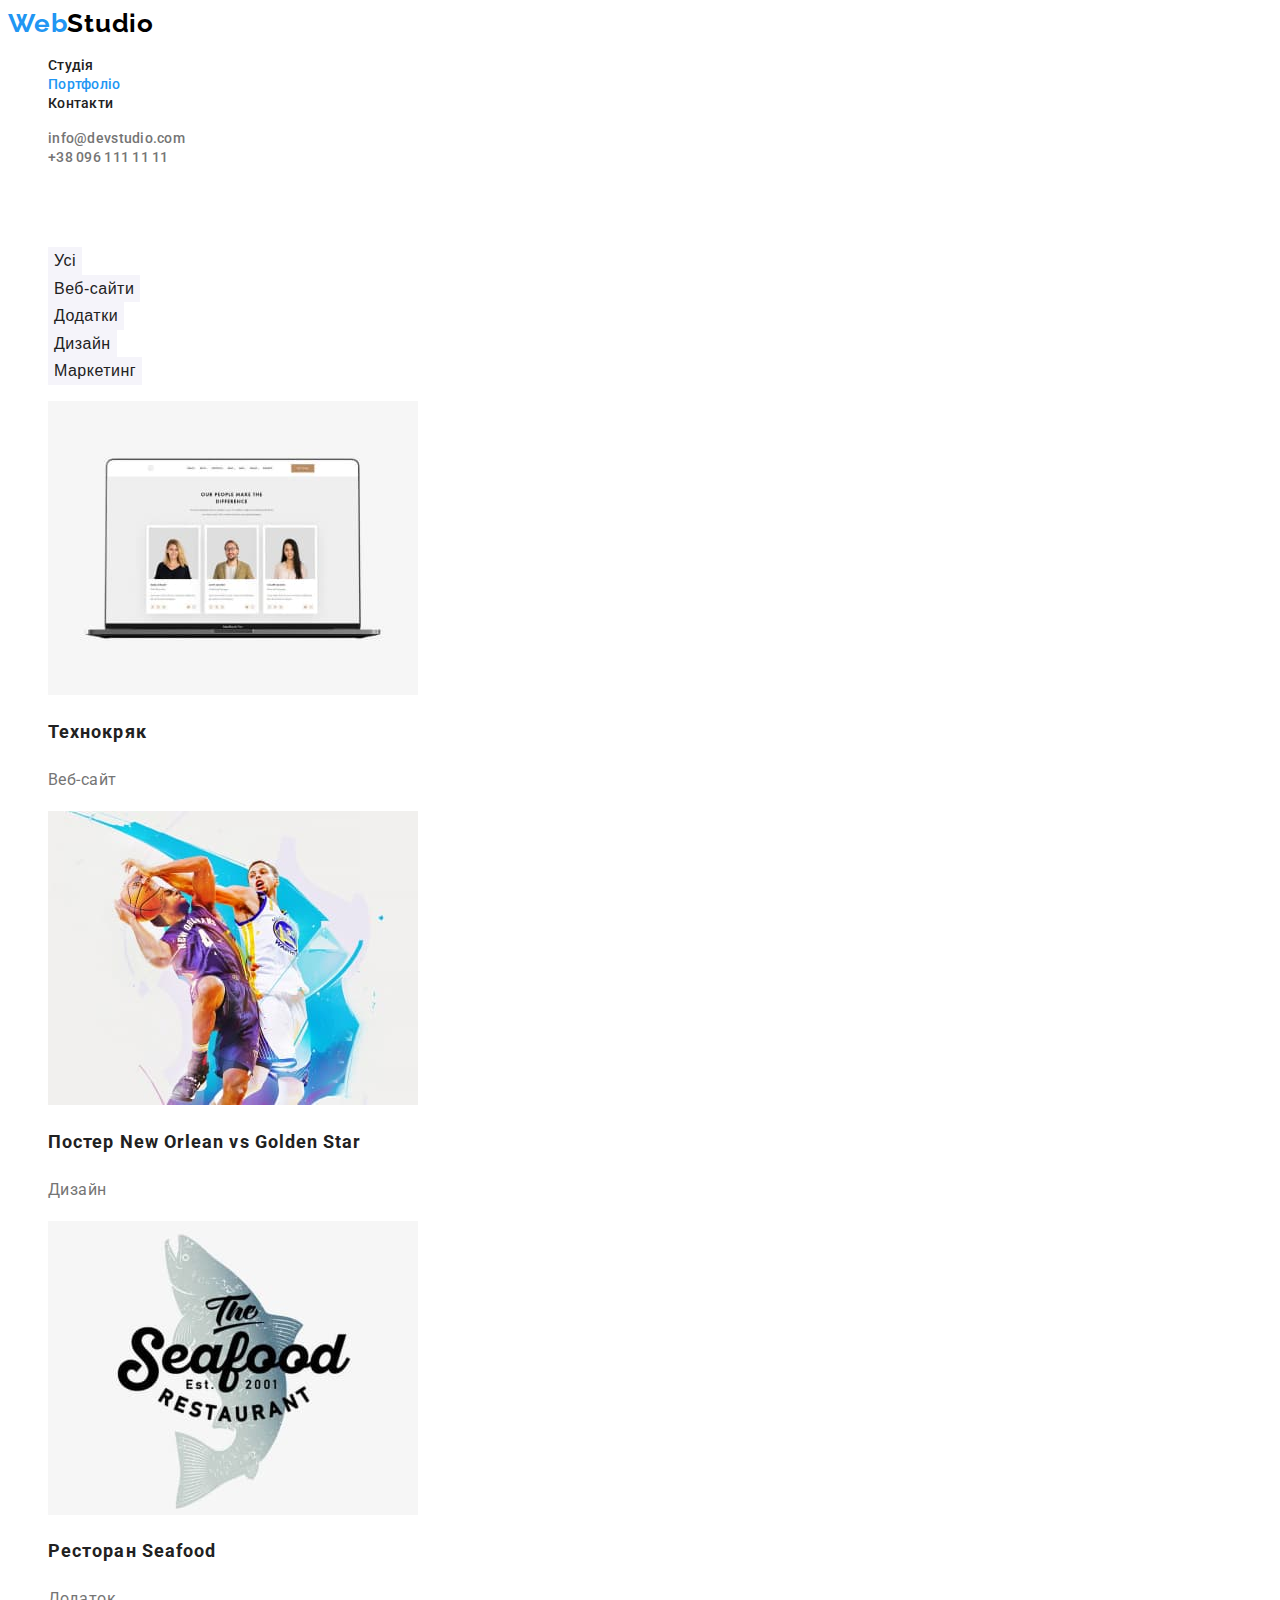
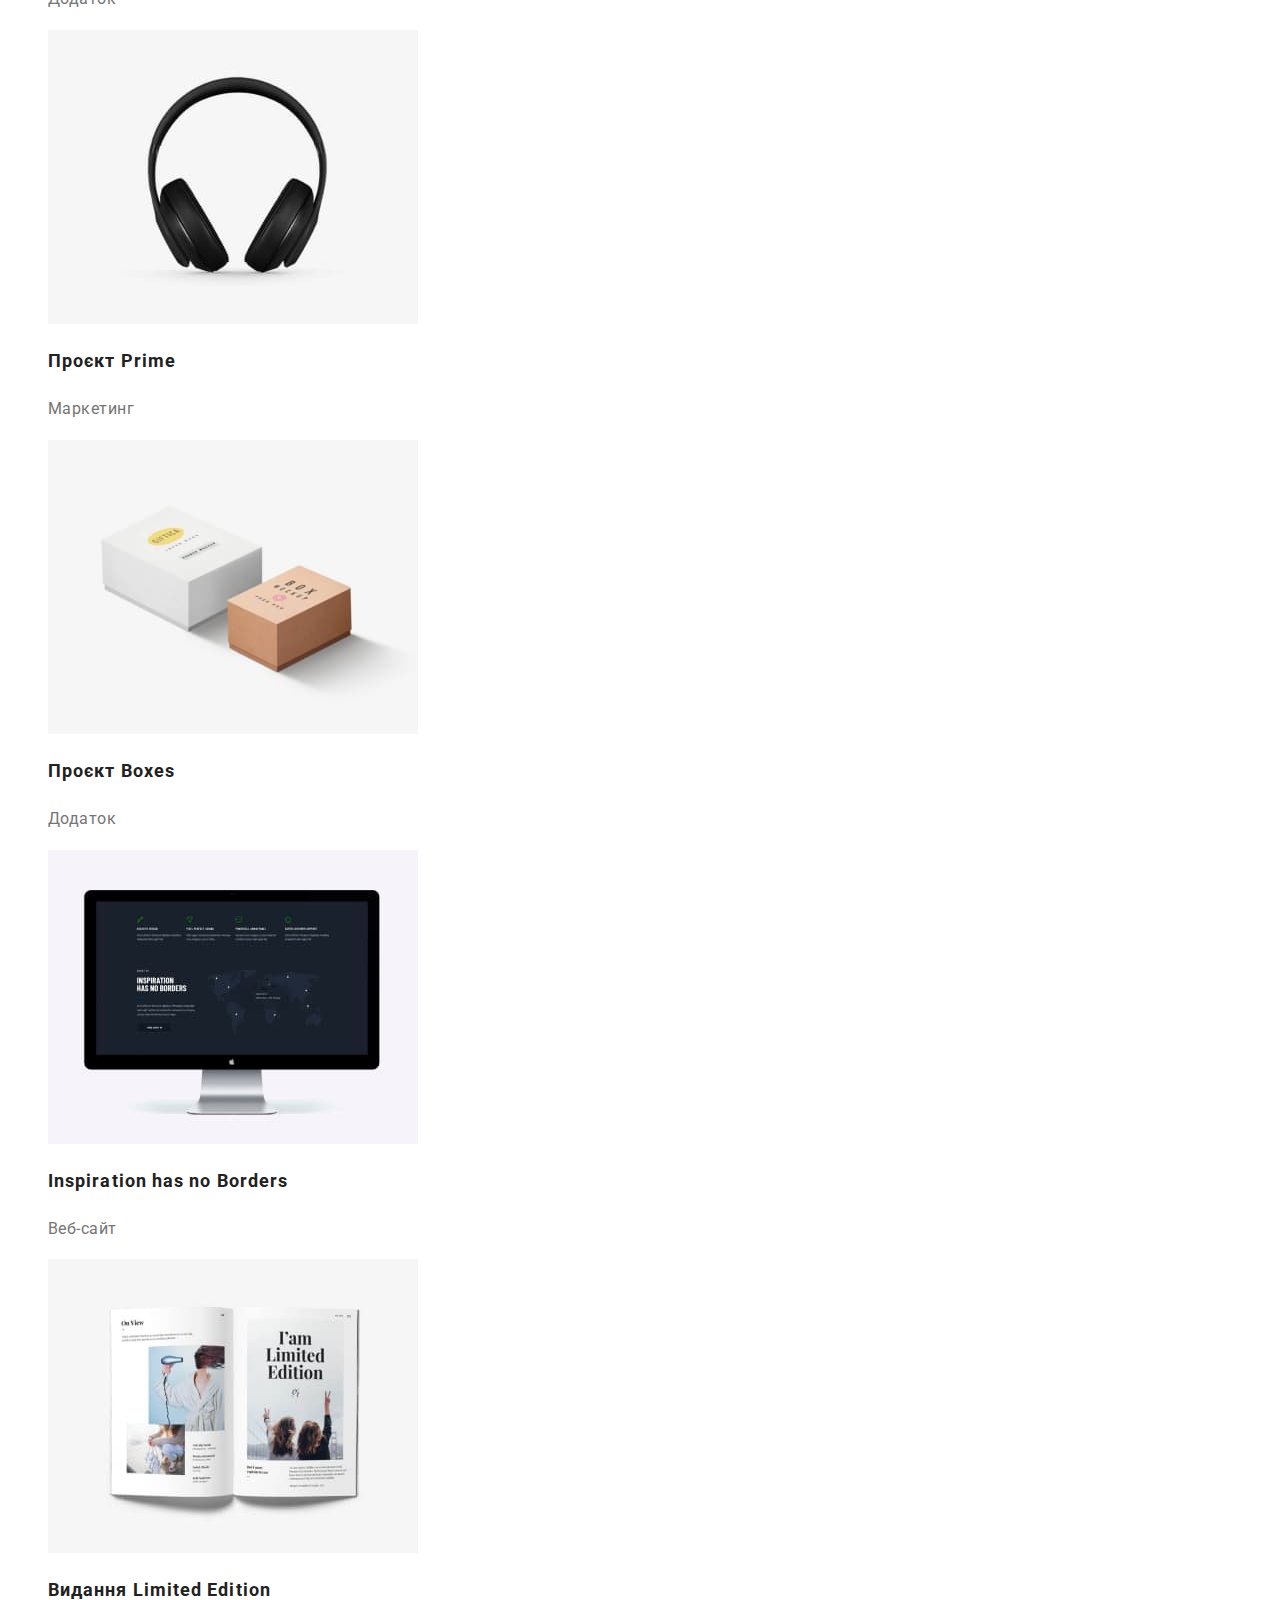
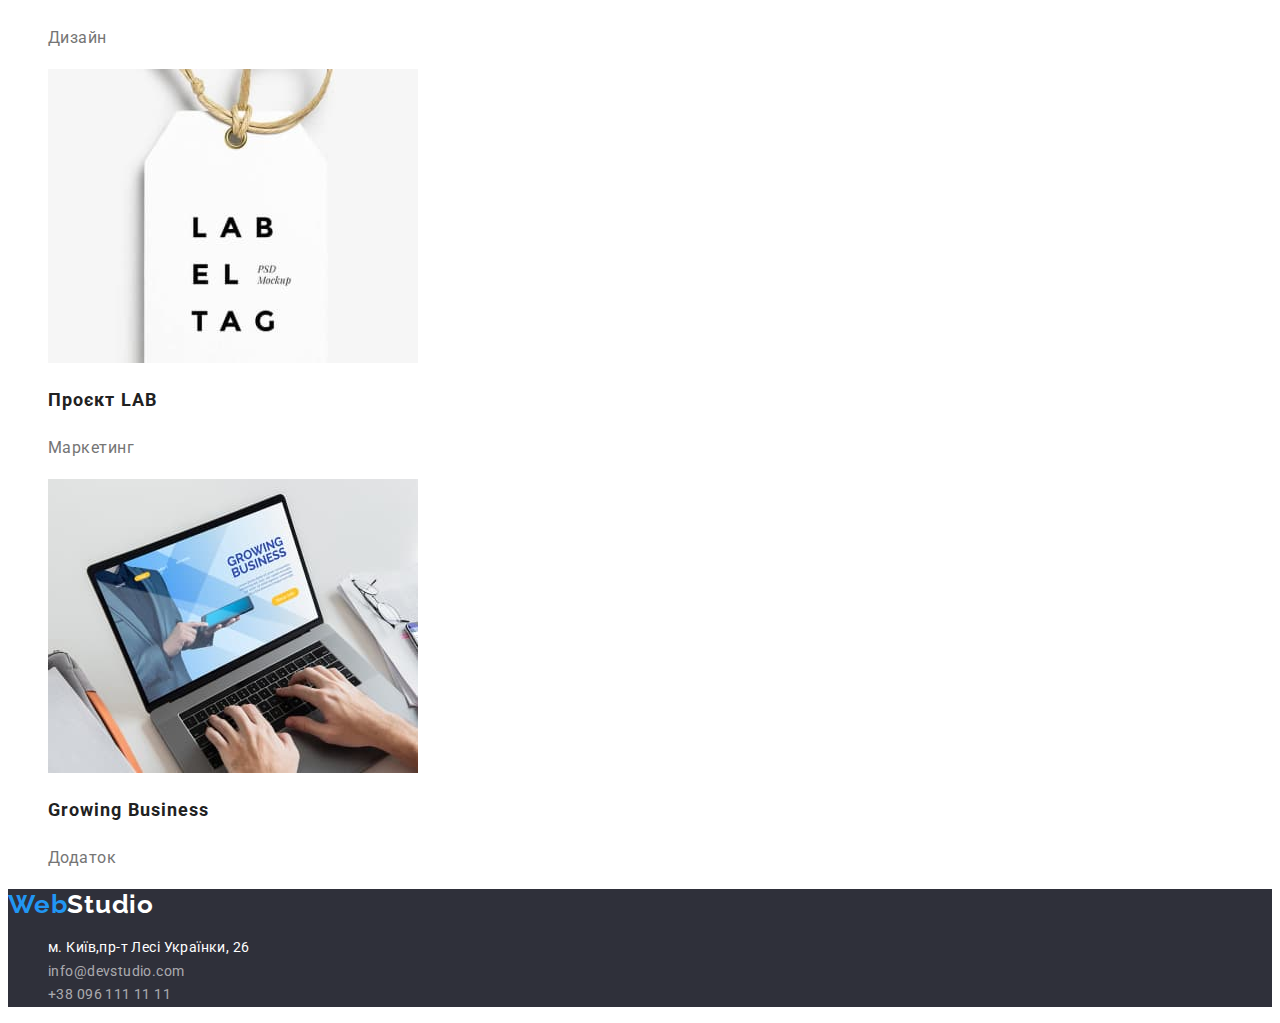
==== commit 02b53e43: "убирает курсив в хедере" ====
--- a/portfolio.html
+++ b/portfolio.html
@@ -17,11 +17,11 @@
     <!--header content-->
     <header class="header-content">
         <nav class="header-nav">
-            <a href="/" class="logo ">Web<span class="header-studio">Studio</span></a>
+            <a href="./" class="logo ">Web<span class="header-studio">Studio</span></a>
         <!--Menu Nav-->
         <ul class="header-items list">
-            <li><a href="/index.html" class="header-item">Студія</a></li>
-            <li><a href="/portfolio.html" class="header-item current">Портфоліо</a></li>
+            <li><a href="./index.html" class="header-item">Студія</a></li>
+            <li><a href="./portfolio.html" class="header-item current">Портфоліо</a></li>
             <li><a href="#" class="header-item  ">Контакти</a></li>
         </ul>
         </nav>
@@ -35,6 +35,7 @@
     <main >
         <section class="section">
             <!-- filters -->
+              <h1 class="caption">Портфоліо</h1>
                 <ul class="items-buttons list">
                   <li><button type="button" class="button secondary">Усі</button></li>
                   <li><button type="button" class="button secondary">Веб-сайти</button></li>
@@ -45,31 +46,31 @@
             <!-- projects -->
             <ul class="projects list">
             <li> <img src="images/laptop.jpg" alt="ноутбук" width="370">
-                <h3 class="title">Технокряк</h3>
+                <h2 class="title">Технокряк</h2>
                 <p class="text">Веб-сайт</p></li>
             <li><img src="images/basketball.jpg" alt="два гравці у баскетбол" width="370">
-                <h3 class="title">Постер New Orlean vs Golden Star</h3>
+                <h2 class="title">Постер New Orlean vs Golden Star</h2>
                 <p class="text">Дизайн</p></li>
             <li><img src="images/seafood.jpg" alt="логотип ресторану" width="370">
-                <h3 class="title">Ресторан Seafood</h3>
+                <h2 class="title">Ресторан Seafood</h2>
                 <p class="text">Додаток</p></li>
             <li><img src="images/headphones.jpg" alt="навушники" width="370">
-                <h3 class="title">Проєкт Prime</h3>
+                <h2 class="title">Проєкт Prime</h2>
                 <p class="text">Маркетинг</p></li>
             <li><img src="images/boxes.jpg" alt="коробки" width="370">
-                <h3 class="title">Проєкт Boxes</h3>
+                <h2 class="title">Проєкт Boxes</h2>
                 <p class="text">Додаток</p></li>
             <li><img src="images/monitor.jpg" alt="монитор" width="370">
-                <h3 class="title">Inspiration has no Borders</h3>
+                <h2 class="title">Inspiration has no Borders</h2>
                 <p class="text">Веб-сайт</p></li>
             <li><img src="images/magazine.jpg" alt="журнал" width="370">
-                <h3 class="title">Видання Limited Edition</h3>
+                <h2 class="title">Видання Limited Edition</h2>
                 <p class="text">Дизайн</p></li>
             <li><img src="images/label.jpg" alt="бирка" width="370" >
-                <h3 class="title">Проєкт LAB</h3>
+                <h2 class="title">Проєкт LAB</h2>
                 <p class="text">Маркетинг</p></li>
             <li><img src="images/growing.jpg" alt="бізнес вебсайт на ноутбуці" width="370">
-                <h3 class="title">Growing Business</h3>
+                <h2 class="title">Growing Business</h2>
                 <p class="text">Додаток</p>
             </li>
             </ul>
@@ -77,7 +78,7 @@
     </main>
     <!--footer content-->
     <footer class="page-footer">
-        <a href="/" class="logo">Web<span class="footer-studio">Studio</span></a>
+        <a href=":/index.html" class="logo">Web<span class="footer-studio">Studio</span></a>
         <address>
             <ul class="footer-contacts list">
                 <li><a href="https://goo.gl/maps/6mGHrerU6tKRUQ8K8" target="_blank" 
--- a/css/styles.css
+++ b/css/styles.css
@@ -77,7 +77,7 @@
     background: var(--team-background-color);} 
 
 /* peculiarities */
-.peculiarities{visibility: hidden;}
+.peculiarities, .caption{visibility: hidden;}
 .section-items .title{
     font-weight: 700;
     font-size: 14px;
@@ -120,6 +120,7 @@
 .footer-contact.address{
     color: var(--hero-headline-color);} 
 .footer-contact{
+    font-style: normal; 
     font-size: 14px;
     line-height: 1.7;
     letter-spacing: 0.03em;
